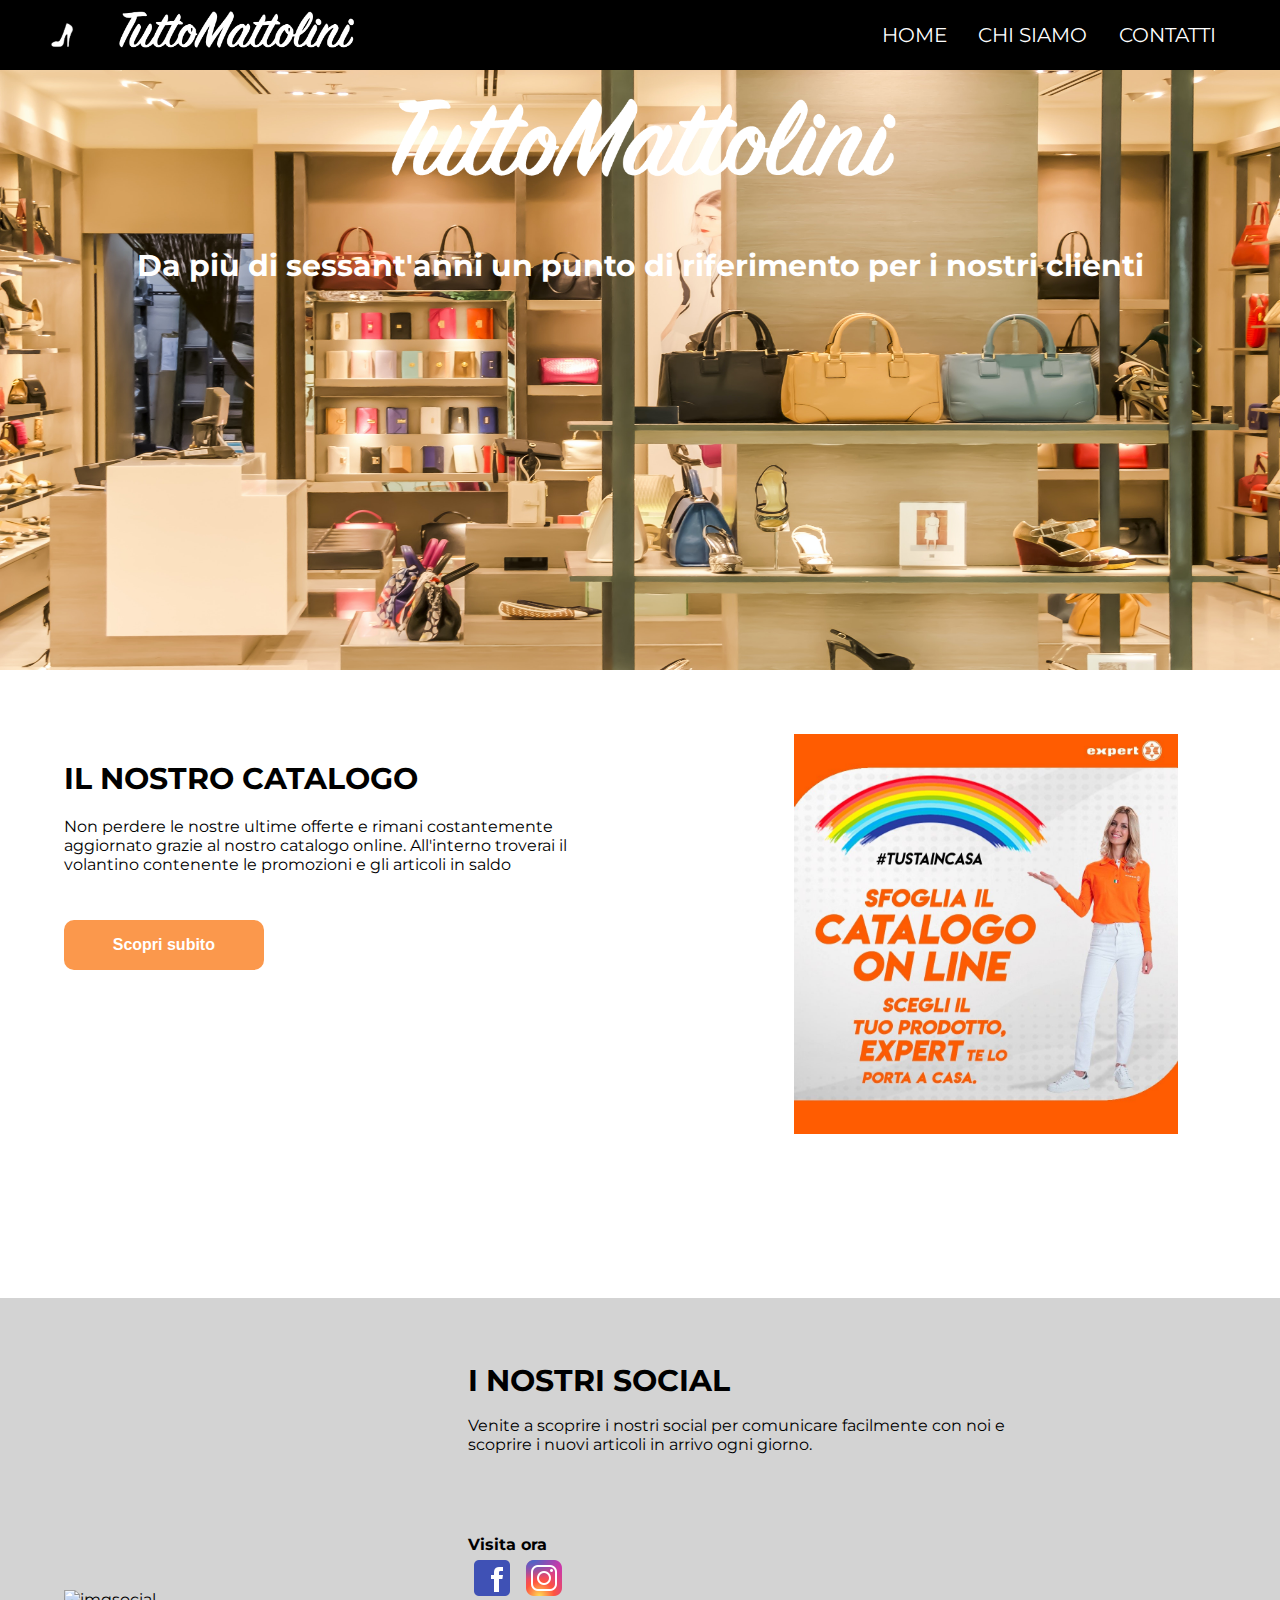
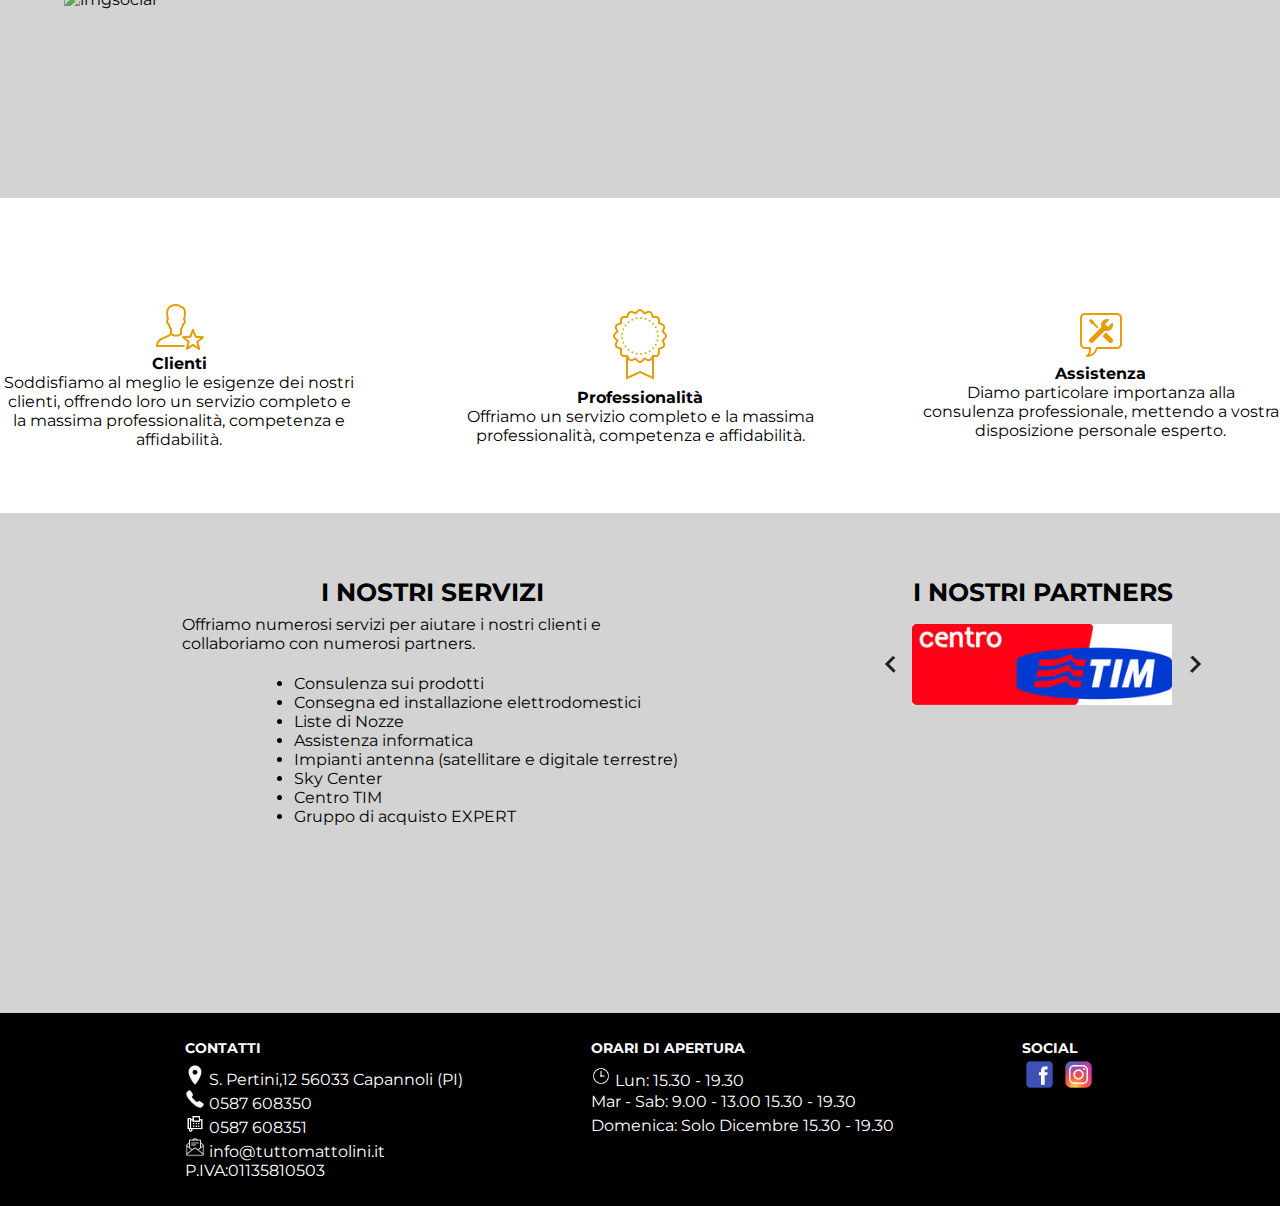
==== index.html @ 7c480177 "wip" ====
<!DOCTYPE HTML>
<html lang="it">

<head>
    <meta charset="utf-8">
    <meta name="author" content="">
    <link rel="icon" type="image/png" sizes="32x32" href="./images/logo.png">
    <title>Extra Fit Dress</title>
    <!-- CSS -->
    <link rel="stylesheet" type="text/css" href="./css/base.css">
    <link rel="stylesheet" type="text/css" href="./css/index.css">
    <link rel="stylesheet" href="https://cdnjs.cloudflare.com/ajax/libs/animate.css/4.1.1/animate.min.css" />
    <!-- Javascript -->
    <script src="./js/index.js"></script>


</head>

<body onLoad="start()" id="bdy">
    <div id="menuhamb" class="animate__animated animate__fadeInLeft menuhamb">
        <img src="./images/icon-close.svg" alt="close" id="menuclose" class="menuclose" onclick="closemenu()">
        <nav id="navbarmin" class="navbarmin">
            <ul>
                <li><a href="./index.html">Home</a></li>
                <li><a href="./pages/chisiamo.html">Chi siamo</a></li>
                <li><a href="./pages/contacts.html">Contatti</a></li>
            </ul>
        </nav>
    </div>
    <nav id="navbar" class="navbar">
        <img src="./images/prova.png" alt="logo" id="logo" class="logo">
        <a href="./index.html"><img src="./images/title1.png" alt="title" id="title" class="title"></a>
        <ul>
            <li><a href="./index.html">Home</a></li>
            <li><a href="./pages/chisiamo.html">Chi siamo</a></li>
            <li><a href="./pages/contacts.html">Contatti</a></li>
        </ul>
        <img src="./images/icon-menu1.svg" alt="menu" id="hamb" class="hamb" onclick="openmenu()">
    </nav>
    <div id="back" class="back">
        <img src="./images/title1.png" alt="titlehome" id="titlehome" class="titlehome">
        <h2>Da più di sessant'anni un punto di riferimento per i nostri clienti</h2>
    </div>

    <div id="first" class="first">
        <div id="cat" class="cat">
            <h2>Il nostro catalogo</h2>
            <p id="cattext" class="cattext">Non perdere le nostre ultime offerte e rimani costantemente aggiornato
                grazie al nostro
                catalogo online. All'interno troverai il volantino contenente le promozioni e gli articoli in saldo</p>
            <form action="https://tuttomattolini.domex.it/homepage/" target="_blank" id="formbtn" class="formbtn">
                <button type="submit" id="btncat" class="btncat">Scopri subito</button>
            </form>

        </div>
        <img src="./images/catalogoonline.jpg" alt="catalogo" id="imgcatalogoonline" class="imgcatalogoonline">
    </div>

    <div id="second" class="second">
        <img src="./images/Mockup.png" alt="imgsocial" id="imgsocial" class="imgsocial">
        <div id="seconddiv" class="seconddiv">
            <h2>I nostri social</h2>
            <p id="secondtext" class="secondtext">Venite a scoprire i nostri social per comunicare facilmente con noi e
                scoprire i nuovi
                articoli in arrivo ogni giorno.</p>
            <div class="social-container">
                <p id="scoprisocial" class="scoprisocial">Visita ora</p>
                <a href="https://www.facebook.com/TuttoMattolini" target="_blank"><img src="./images/fb.png"
                        alt="facebook" class="socialdiv"></a>
                <a href="https://www.instagram.com/tuttomattolini/" target="_blank"><img src="./images/inst.png"
                        alt="instagram" class="socialdiv"></a>
            </div>


        </div>

    </div>



    <div id="third" class="third">
        <div id="costumers" class="costumers">
            <img src="./images/costumers1.png" alt="costumers" class="imgicon">
            <h4>Clienti</h4>
            <p id="textcostumers">Soddisfiamo al meglio le esigenze dei nostri clienti, offrendo loro un servizio
                completo e la massima professionalità, competenza e affidabilità.</p>
        </div>
        <div id="prof" class="prof">
            <img src="./images/prof1.png" alt="professionalism" class="imgicon">
            <h4>Professionalità</h4>
            <p id="textprof">Offriamo un servizio completo e la massima professionalità, competenza e affidabilità.</p>
        </div>
        <div id="assistence" class="assistence">
            <img src="./images/assistence1.png" alt="assistence" class="imgicon">
            <h4>Assistenza</h4>
            <p id="textassistence">Diamo particolare importanza alla consulenza professionale, mettendo a vostra
                disposizione personale esperto.</p>
        </div>
    </div>

    <div id="fourth" class="fourth">
        <div id="fourthtext" class="fourthtext">
            <h4>I NOSTRI SERVIZI</h4>
            <P>Offriamo numerosi servizi per aiutare i nostri clienti e collaboriamo con numerosi partners.</P>
            <ul>
                <li>Consulenza sui prodotti</li>
                <li>Consegna ed installazione elettrodomestici</li>
                <li>Liste di Nozze</li>
                <li>Assistenza informatica</li>
                <li>Impianti antenna (satellitare e digitale terrestre)</li>
                <li>Sky Center</li>
                <li>Centro TIM</li>
                <li>Gruppo di acquisto EXPERT</li>
            </ul>
        </div>

        <div id="partners" class="partners">
            <h4>I NOSTRI PARTNERS</h4>
            <div id="part" class="part">
                <img src="./images/icon-previous.svg" alt="prev" class="iconpart" onclick="prev();">
                <img src="./images/tim.jpg" alt="tim" id="imgpart" class="imgpart">
                <img src="./images/icon-next.svg" alt="next" class="iconpart" onclick="next();">
            </div>

        </div>

    </div>

    <!--Footer-->
    <div id="footer" class="footer">
        <div id="contatti" class="contatti">
            <h4>CONTATTI</h4>
            <p><img src="./images/posizione.png" alt="posizione" class="iconcontact"> S. Pertini,12 56033 Capannoli (PI)
            </p>
            <p><img src="./images/telefono.png" alt="telefono" class="iconcontact"> 0587 608350</p>
            <p><img src="./images/fax.png" alt="fax" class="iconcontact"> 0587 608351</p>
            <p><img src="./images/email.png" alt="email" class="iconcontact"> info@tuttomattolini.it</p>
            <p id="piva" class="piva">P.IVA:01135810503</p>

        </div>

        <div id="orari" class="orari">
            <h4>ORARI DI APERTURA</h4>
            <p><img src="./images/orari.png" alt="orologio" class="iconcontact"> Lun: 15.30 - 19.30 <br>
            <p id="textorari" class="textorari">Mar - Sab: 9.00 - 13.00 15.30 - 19.30 <br> Domenica: Solo Dicembre 15.30
                - 19.30 </p>
            </p>
        </div>

        <div id="social" class="social">
            <h4>SOCIAL</h4>
            <a href="https://www.facebook.com/TuttoMattolini" target="_blank"><img src="./images/fb.png" alt="facebook"
                    class="socialicon"></a>
            <a href="https://www.instagram.com/tuttomattolini/" target="_blank"><img src="./images/inst.png"
                    alt="instagram" class="socialicon"></a>
        </div>
    </div>
</body>

</html>
---- css/base.css ----
.navbar {
  width: 100%;
  height: 70px;
  background-color: black;
  display: flex;
  align-items: center;
}

.menuhamb {
  display: none;
}
.navbar li {
  list-style: none;
}

.navbar ul {
  display: flex;
  width: 100%;
  height: 100%;
  margin-right: 5%;
  align-items: center;
  justify-content: flex-end;
  gap: 5%;
}

.hamb {
  display: none;
}

.navbar a {
  text-decoration: none;
  color: white;
  font-size: 20px;
  text-transform: uppercase;
}

.navbar a:hover {
  color: lightsalmon;
}

.logo {
  width: 50px;
  height: 50px;
  margin-left: 3%;
}

/* Footer*/
.footer {
  background-color: black;
  height: auto;
  color: white;
  display: flex;
  justify-content: center;
  gap: 10%;
}

.socialicon {
  width: 35px;
  height: 35px;
}

.social {
  margin-top: 2%;
}

.footer h4 {
  font-size: 14px;
  margin-bottom: 3%;
}

.iconcontact {
  width: 20px;
}

.textorari {
  line-height: 1.5;
}

.contatti {
  margin-top: 2%;
  margin-bottom: 2%;
  display: flex;
  align-items: flex-start;
  flex-direction: column;
}

.social h4 {
  font-size: 14px;
  margin-bottom: 0;
}

.orari {
  margin-top: 2%;
}

@media all and (max-width: 1100px) {
  .navbar a {
    text-decoration: none;
    color: white;
    font-size: 17px;
    text-transform: uppercase;
  }

  .logo {
    width: 40px;
    height: 40px;
    margin-left: 3%;
  }

  .footer h4 {
    font-size: 12px;
  }

  .imgpart {
    width: 35%;
  }

  .footer p {
    font-size: 12px;
  }
}

@media (max-width: 769px) {
  .op {
    overflow-y: hidden;
  }
  .menuhamb {
    background-color: black;
    position: absolute;
    width: 100%;
    height: 100%;
    display: none;
    transition: 0.5s all;
  }
  .navbarmin {
    display: flex;
    align-items: center;
    justify-content: center;
    text-align: center;
    height: 50%;
    margin-top: 25%;
  }
  .menuclose {
    margin-top: 2%;
    margin-left: 2%;
    width: 7%;
    cursor: pointer;
  }
  .navbarmin li {
    list-style: none;
    margin-bottom: 15%;
  }
  .navbarmin a {
    text-decoration: none;
    color: white;
    text-transform: uppercase;
    font-size: 20px;
  }

  .navbar ul {
    display: flex;
    width: 100%;
    height: 100%;
    margin-right: 5%;
    align-items: center;
    justify-content: flex-end;
    gap: 3%;
    display: none;
  }
  .hamb {
    width: 4%;
    margin-right: 3%;
    cursor: pointer;
    display: block;
  }
}
---- css/index.css ----
@import url("https://fonts.googleapis.com/css2?family=Kumbh+Sans:wght@200;700;900&family=Montserrat&family=Red+Hat+Display:wght@400;500&family=Rubik:wght@300&display=swap");
* {
  margin: 0;
  padding: 0;
}
body {
  font-family: "Montserrat", sans-serif;
  overflow-x: hidden;
}

/* .navbar {
  width: 100%;
  height: 70px;
  background-color: black;
  display: flex;
  align-items: center;
}

.menuhamb {
  display: none;
}
.navbar li {
  list-style: none;
}

.navbar ul {
  display: flex;
  width: 100%;
  height: 100%;
  margin-right: 5%;
  align-items: center;
  justify-content: flex-end;
  gap: 5%;
}

.hamb {
  display: none;
}

.navbar a {
  text-decoration: none;
  color: white;
  font-size: 20px;
  text-transform: uppercase;
}

.navbar a:hover {
  color: lightsalmon;
}

.logo {
  width: 50px;
  height: 50px;
  margin-left: 3%;
} */

.title {
  width: 60%;
}

.back {
  width: 100%;
  height: 600px;
  background-image: url("../images/sfondo1.jpg");
  background-repeat: round;
  background-size: cover;
  transition: all 0.8s;
}

.back h2 {
  font-size: 30px;
  color: white;
  text-align: center;
  margin-top: 2%;
}

.titlehome {
  width: 50%;
  margin-left: 25%;
}

.first {
  width: 100%;
  height: 500px;
  display: flex;
  justify-content: center;
  margin-bottom: 5%;
  margin-top: 5%;
}

.imgcatalogoonline {
  width: 30%;
  margin-right: 8%;
}

.cat {
  margin-right: 5%;
  margin-top: 2%;
  margin-left: 5%;
}

.cattext {
  width: 80%;
}

.cat h2 {
  margin-bottom: 3%;
  font-size: 30px;
  text-transform: uppercase;
}

.btncat {
  width: 30%;
  height: 50px;
  border-radius: 10px;
  background-color: #fb984c;
  border: none;
  color: white;
  font-size: 16px;
  font-weight: 800;
  cursor: pointer;
  margin-top: 7%;
}

.second {
  display: flex;
  width: 100%;
  height: 500px;
  align-items: center;
  margin-top: 3%;
  gap: 4%;
  justify-content: center;
  background-color: lightgray;
}

.secondtext {
  width: 70%;
  margin-top: 2%;
  margin-bottom: 10%;
}

.scoprisocial {
  font-weight: bolder;
}

.imgsocial {
  width: 30%;
  margin-top: 8%;
  margin-left: 5%;
  transition: all 0.2s;
}

.imgsocial:hover {
  transform: scale(1.5);
  transition: all 0.2s;
}

.second h2 {
  text-transform: uppercase;
  font-size: 30px;
}

.seconddiv {
  margin-top: -10%;
}

.third {
  margin-top: 8%;
  display: flex;
  align-items: center;
  margin-bottom: 5%;
  gap: 8%;
}

.costumers,
.prof,
.assistence {
  text-align: center;
  width: 33%;
}

.textcostumers,
.textprof,
.textassistence {
  width: 50%;
  text-align: center;
  margin-left: 25%;
  margin-top: 1%;
  font-size: 13px;
}

.fourth h4 {
  font-size: 25px;
  font-weight: bolder;
}

/* .footer {
  background-color: black;
  height: auto;
  color: white;
  display: flex;
  justify-content: center;
  gap: 10%;
}

.socialicon {
  width: 35px;
  height: 35px;
}

.social {
  margin-top: 2%;
}

.footer h4 {
  font-size: 14px;
  margin-bottom: 3%;
}

.iconcontact {
  width: 20px;
}

.textorari {
  line-height: 1.5;
}

.contatti {
  margin-top: 2%;
  margin-bottom: 2%;
  display: flex;
  align-items: flex-start;
  flex-direction: column;
}

.social h4 {
  font-size: 14px;
  margin-bottom: 0;
}

.orari {
  margin-top: 2%;
} */

.fourth {
  width: 100%;
  height: 500px;
  background-color: lightgray;
  display: flex;
  gap: 7%;
  justify-content: center;
}

.fourthtext {
  margin-top: 5%;
}

.fourth p {
  width: 70%;
  margin-top: 1%;
}

.fourthtext {
  display: flex;
  align-items: center;
  flex-direction: column;
}

.partners {
  margin-top: 5%;
  display: flex;
  align-items: center;
  flex-direction: column;
}

.iconpart {
  padding: 2%;
  border-radius: 18px;
  cursor: pointer;
}

.imgpart {
  width: 80%;
}

.fourth ul {
  margin-top: 3%;
  margin-left: 15%;
}

.part {
  display: flex;
  align-items: center;
  gap: 3%;
  transition: all 0.5s;
  margin-top: 5%;
  justify-content: center;
}

@media all and (max-width: 1300px) {
  .imgcatalogoonline {
    height: 400px;
  }
}

@media all and (max-width: 1100px) {
  .navbar a {
    text-decoration: none;
    color: white;
    font-size: 17px;
    text-transform: uppercase;
  }

  .logo {
    width: 40px;
    height: 40px;
    margin-left: 3%;
  }
  .title {
    width: 50%;
  }

  .back h2 {
    font-size: 20px;
    margin-top: 4%;
  }
  .titlehome {
    width: 40%;
    margin-left: 30%;
  }
  .first {
    height: 450px;
  }
  .imgcatalogoonline {
    height: 300px;
  }

  .cattext {
    font-size: 15px;
  }

  .btncat {
    font-weight: 700;
  }
  .second {
    height: 450px;
  }
  .secondtext {
    font-size: 15px;
  }
  .scoprisocial {
    font-size: 15px;
  }

  #second h2 {
    font-size: 25px;
  }

  .fourth h4 {
    text-align: center;
  }

  .socialicon {
    width: 30px;
    height: 30px;
  }

  .footer h4 {
    font-size: 12px;
  }

  .imgpart {
    width: 35%;
  }

  .footer p {
    font-size: 12px;
  }
}

@media (max-width: 769px) {
  .op {
    overflow-y: hidden;
  }
  .menuhamb {
    background-color: black;
    position: absolute;
    width: 100%;
    height: 100%;
    display: none;
    transition: 0.5s all;
  }
  .navbarmin {
    display: flex;
    align-items: center;
    justify-content: center;
    text-align: center;
    height: 50%;
    margin-top: 25%;
  }
  .menuclose {
    margin-top: 2%;
    margin-left: 2%;
    width: 7%;
    cursor: pointer;
  }
  .navbarmin li {
    list-style: none;
    margin-bottom: 15%;
  }
  .navbarmin a {
    text-decoration: none;
    color: white;
    text-transform: uppercase;
    font-size: 20px;
  }

  .navbar ul {
    display: flex;
    width: 100%;
    height: 100%;
    margin-right: 5%;
    align-items: center;
    justify-content: flex-end;
    gap: 3%;
    display: none;
  }
  .hamb {
    width: 4%;
    margin-right: 3%;
    cursor: pointer;
    display: block;
  }

  .first {
    width: 100%;
    height: 450px;
    flex-direction: column;
    align-items: center;
    margin-bottom: 5%;
    margin-top: 5%;
  }
  .imgcatalogoonline {
    height: 150px;
    margin: 0;
  }

  .cattext {
    margin-left: 10%;
  }
  .cat h2 {
    text-align: center;
  }
  .formbtn {
    text-align: center;
  }
  .btncat {
    font-weight: 700;
    margin-bottom: 3%;
  }
  .second {
    display: flex;
    align-items: center;
    justify-content: center;
    flex-direction: column;
    height: 450px;
    gap: 10%;
  }
  .secondtext {
    width: 80%;
    margin: 0;
  }
  .scoprisocial {
    margin-top: 10%;
  }
  .socialdiv {
    top: 176px;
  }
  #imgsocial {
    order: 2;
    margin: 0;
  }
  .second h2 {
    margin-top: 2%;
  }
  .seconddiv {
    margin-top: 0;
    display: flex;
    align-items: center;
    justify-content: center;
    flex-direction: column;
    text-align: center;
    order: 1;
  }
  .third {
    align-items: center;
    justify-content: center;
    flex-direction: column;
    gap: 5%;
    margin-top: 8%;
    margin-bottom: 10%;
  }
  .costumers,
  .assistence,
  .prof {
    margin-bottom: 5%;
  }

  .footer {
    padding: 4% 0 4% 0;
    display: flex;
    flex-direction: column;
  }
  .socialicon {
    width: 30px;
    height: 30px;
  }
  .social {
    margin-top: 4%;
    margin-left: 3%;
  }

  /* .iconcontact {
    width: 20px;
  } */

  .contatti {
    margin-left: 3%;
    display: flex;
    align-items: flex-start;
    flex-direction: column;
  }

  .orari {
    display: flex;
    align-items: flex-start;
    justify-content: center;
    flex-direction: column;
    margin-left: 3%;
  }

  .fourth ul {
    margin-left: 15%;
  }
}
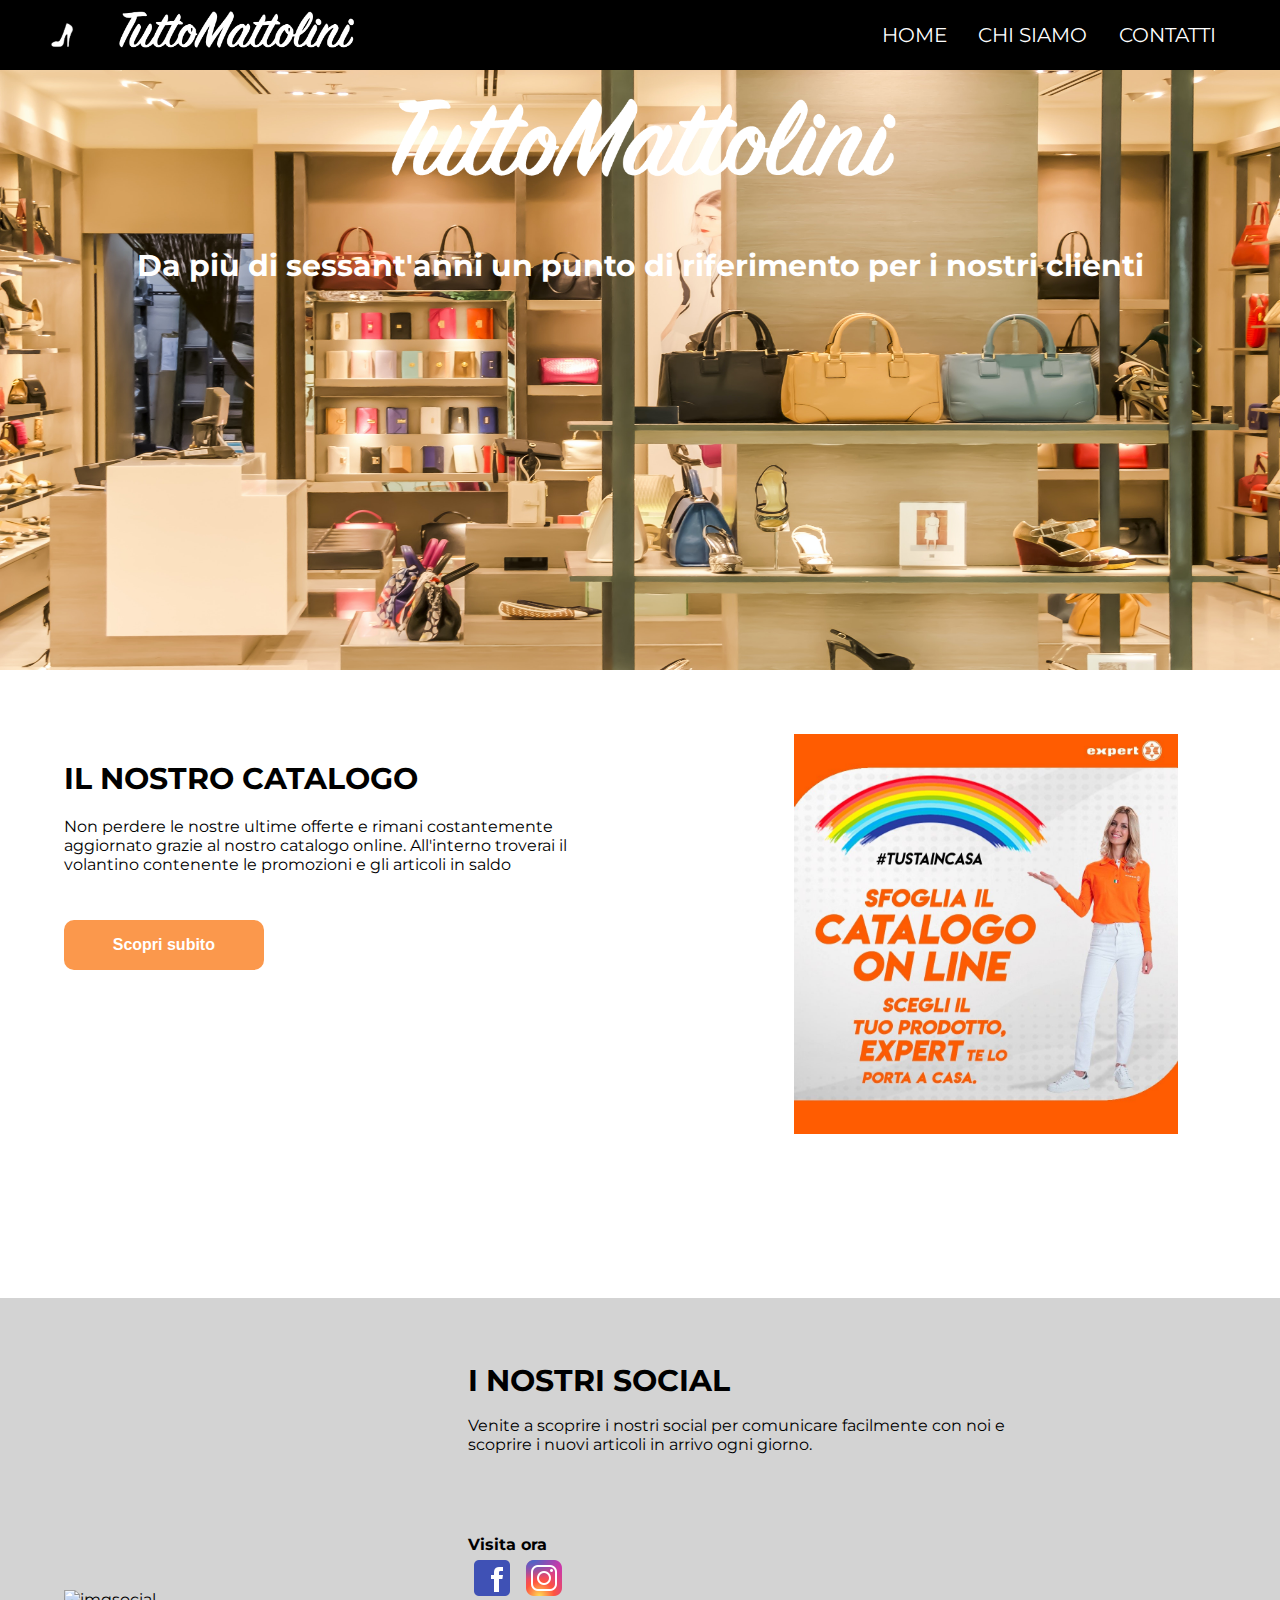
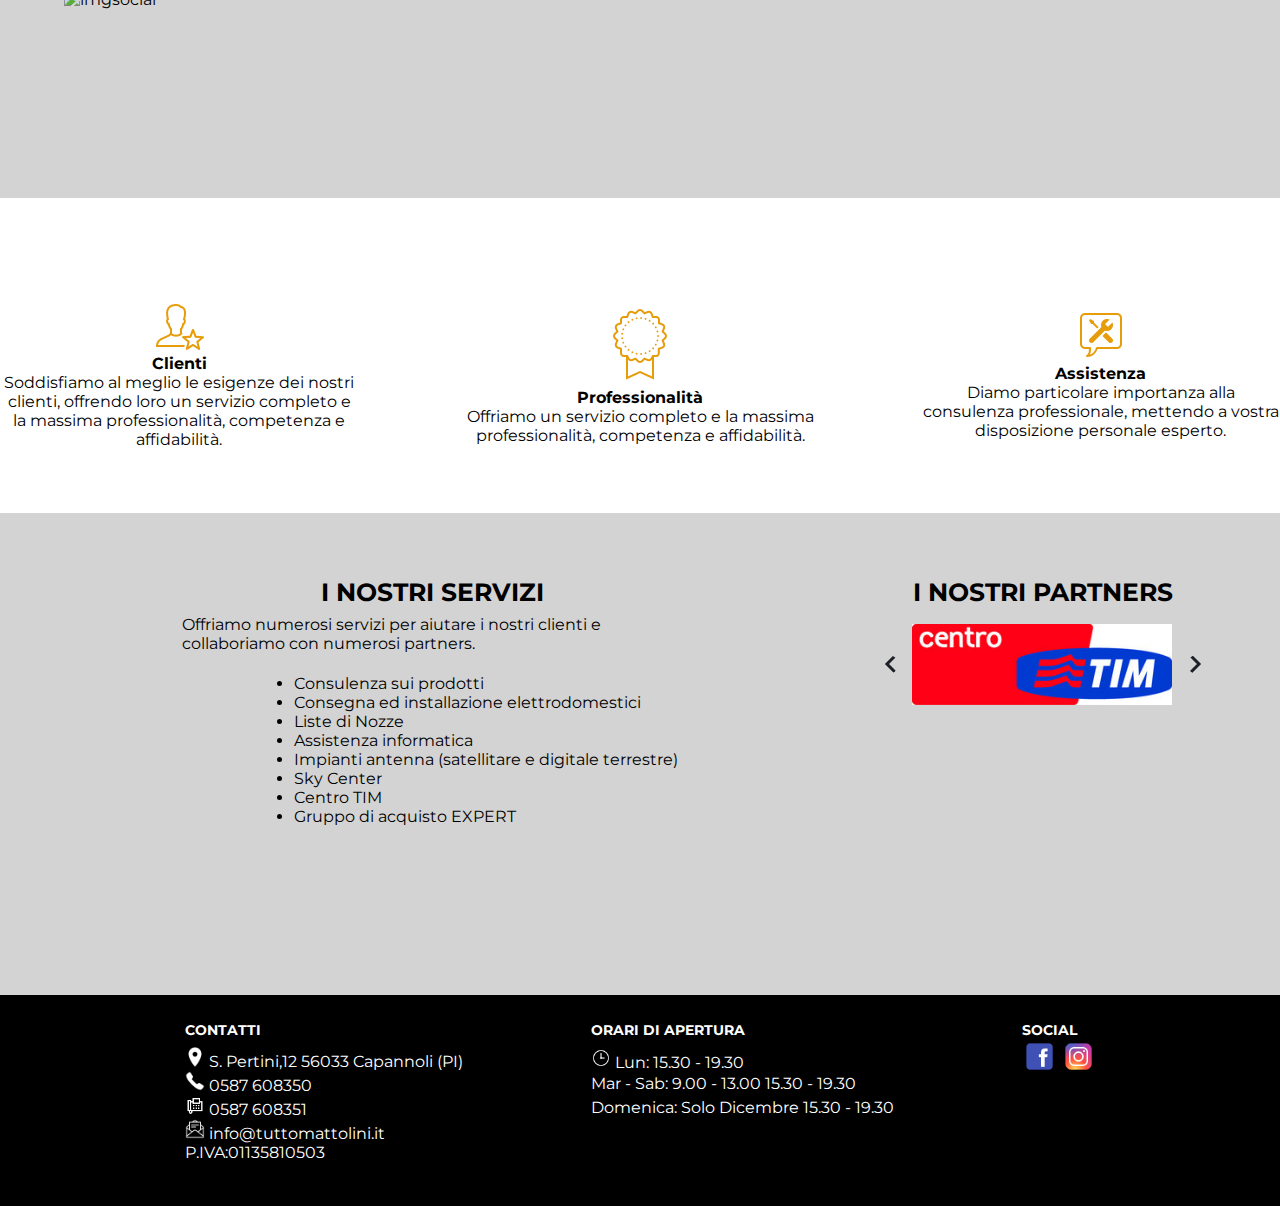
==== commit de4a1f95: "fix contacts and history" ====
--- a/index.html
+++ b/index.html
@@ -9,6 +9,7 @@
     <!-- CSS -->
     <link rel="stylesheet" type="text/css" href="./css/base.css">
     <link rel="stylesheet" type="text/css" href="./css/index.css">
+
     <link rel="stylesheet" href="https://cdnjs.cloudflare.com/ajax/libs/animate.css/4.1.1/animate.min.css" />
     <!-- Javascript -->
     <script src="./js/index.js"></script>
@@ -37,94 +38,100 @@
         </ul>
         <img src="./images/icon-menu1.svg" alt="menu" id="hamb" class="hamb" onclick="openmenu()">
     </nav>
-    <div id="back" class="back">
-        <img src="./images/title1.png" alt="titlehome" id="titlehome" class="titlehome">
-        <h2>Da più di sessant'anni un punto di riferimento per i nostri clienti</h2>
-    </div>
+    <div class="container">
+        <div id="back" class="back">
+            <img src="./images/title1.png" alt="titlehome" id="titlehome" class="titlehome">
+            <h2>Da più di sessant'anni un punto di riferimento per i nostri clienti</h2>
+        </div>
 
-    <div id="first" class="first">
-        <div id="cat" class="cat">
-            <h2>Il nostro catalogo</h2>
-            <p id="cattext" class="cattext">Non perdere le nostre ultime offerte e rimani costantemente aggiornato
-                grazie al nostro
-                catalogo online. All'interno troverai il volantino contenente le promozioni e gli articoli in saldo</p>
-            <form action="https://tuttomattolini.domex.it/homepage/" target="_blank" id="formbtn" class="formbtn">
-                <button type="submit" id="btncat" class="btncat">Scopri subito</button>
-            </form>
+        <div id="first" class="first">
+            <div id="cat" class="cat">
+                <h2>Il nostro catalogo</h2>
+                <p id="cattext" class="cattext">Non perdere le nostre ultime offerte e rimani costantemente aggiornato
+                    grazie al nostro
+                    catalogo online. All'interno troverai il volantino contenente le promozioni e gli articoli in saldo
+                </p>
+                <form action="https://tuttomattolini.domex.it/homepage/" target="_blank" id="formbtn" class="formbtn">
+                    <button type="submit" id="btncat" class="btncat">Scopri subito</button>
+                </form>
 
+            </div>
+            <img src="./images/catalogoonline.jpg" alt="catalogo" id="imgcatalogoonline" class="imgcatalogoonline">
         </div>
-        <img src="./images/catalogoonline.jpg" alt="catalogo" id="imgcatalogoonline" class="imgcatalogoonline">
-    </div>
 
-    <div id="second" class="second">
-        <img src="./images/Mockup.png" alt="imgsocial" id="imgsocial" class="imgsocial">
-        <div id="seconddiv" class="seconddiv">
-            <h2>I nostri social</h2>
-            <p id="secondtext" class="secondtext">Venite a scoprire i nostri social per comunicare facilmente con noi e
-                scoprire i nuovi
-                articoli in arrivo ogni giorno.</p>
-            <div class="social-container">
-                <p id="scoprisocial" class="scoprisocial">Visita ora</p>
-                <a href="https://www.facebook.com/TuttoMattolini" target="_blank"><img src="./images/fb.png"
-                        alt="facebook" class="socialdiv"></a>
-                <a href="https://www.instagram.com/tuttomattolini/" target="_blank"><img src="./images/inst.png"
-                        alt="instagram" class="socialdiv"></a>
-            </div>
+        <div id="second" class="second">
+            <img src="./images/Mockup.png" alt="imgsocial" id="imgsocial" class="imgsocial">
+            <div id="seconddiv" class="seconddiv">
+                <h2>I nostri social</h2>
+                <p id="secondtext" class="secondtext">Venite a scoprire i nostri social per comunicare facilmente con
+                    noi e
+                    scoprire i nuovi
+                    articoli in arrivo ogni giorno.</p>
+                <div class="social-container">
+                    <p id="scoprisocial" class="scoprisocial">Visita ora</p>
+                    <a href="https://www.facebook.com/TuttoMattolini" target="_blank"><img src="./images/fb.png"
+                            alt="facebook" class="socialdiv"></a>
+                    <a href="https://www.instagram.com/tuttomattolini/" target="_blank"><img src="./images/inst.png"
+                            alt="instagram" class="socialdiv"></a>
+                </div>
 
 
-        </div>
-
-    </div>
-
-
-
-    <div id="third" class="third">
-        <div id="costumers" class="costumers">
-            <img src="./images/costumers1.png" alt="costumers" class="imgicon">
-            <h4>Clienti</h4>
-            <p id="textcostumers">Soddisfiamo al meglio le esigenze dei nostri clienti, offrendo loro un servizio
-                completo e la massima professionalità, competenza e affidabilità.</p>
-        </div>
-        <div id="prof" class="prof">
-            <img src="./images/prof1.png" alt="professionalism" class="imgicon">
-            <h4>Professionalità</h4>
-            <p id="textprof">Offriamo un servizio completo e la massima professionalità, competenza e affidabilità.</p>
-        </div>
-        <div id="assistence" class="assistence">
-            <img src="./images/assistence1.png" alt="assistence" class="imgicon">
-            <h4>Assistenza</h4>
-            <p id="textassistence">Diamo particolare importanza alla consulenza professionale, mettendo a vostra
-                disposizione personale esperto.</p>
-        </div>
-    </div>
-
-    <div id="fourth" class="fourth">
-        <div id="fourthtext" class="fourthtext">
-            <h4>I NOSTRI SERVIZI</h4>
-            <P>Offriamo numerosi servizi per aiutare i nostri clienti e collaboriamo con numerosi partners.</P>
-            <ul>
-                <li>Consulenza sui prodotti</li>
-                <li>Consegna ed installazione elettrodomestici</li>
-                <li>Liste di Nozze</li>
-                <li>Assistenza informatica</li>
-                <li>Impianti antenna (satellitare e digitale terrestre)</li>
-                <li>Sky Center</li>
-                <li>Centro TIM</li>
-                <li>Gruppo di acquisto EXPERT</li>
-            </ul>
-        </div>
-
-        <div id="partners" class="partners">
-            <h4>I NOSTRI PARTNERS</h4>
-            <div id="part" class="part">
-                <img src="./images/icon-previous.svg" alt="prev" class="iconpart" onclick="prev();">
-                <img src="./images/tim.jpg" alt="tim" id="imgpart" class="imgpart">
-                <img src="./images/icon-next.svg" alt="next" class="iconpart" onclick="next();">
             </div>
 
         </div>
 
+
+
+        <div id="third" class="third">
+            <div id="costumers" class="costumers">
+                <img src="./images/costumers1.png" alt="costumers" class="imgicon">
+                <h4>Clienti</h4>
+                <p id="textcostumers">Soddisfiamo al meglio le esigenze dei nostri clienti, offrendo loro un servizio
+                    completo e la massima professionalità, competenza e affidabilità.</p>
+            </div>
+            <div id="prof" class="prof">
+                <img src="./images/prof1.png" alt="professionalism" class="imgicon">
+                <h4>Professionalità</h4>
+                <p id="textprof">Offriamo un servizio completo e la massima professionalità, competenza e affidabilità.
+                </p>
+            </div>
+            <div id="assistence" class="assistence">
+                <img src="./images/assistence1.png" alt="assistence" class="imgicon">
+                <h4>Assistenza</h4>
+                <p id="textassistence">Diamo particolare importanza alla consulenza professionale, mettendo a vostra
+                    disposizione personale esperto.</p>
+            </div>
+        </div>
+
+        <div id="fourth" class="fourth">
+            <div id="fourthtext" class="fourthtext">
+                <h4>I NOSTRI SERVIZI</h4>
+                <P>Offriamo numerosi servizi per aiutare i nostri clienti e collaboriamo con numerosi partners.</P>
+                <ul>
+                    <li>Consulenza sui prodotti</li>
+                    <li>Consegna ed installazione elettrodomestici</li>
+                    <li>Liste di Nozze</li>
+                    <li>Assistenza informatica</li>
+                    <li>Impianti antenna (satellitare e digitale terrestre)</li>
+                    <li>Sky Center</li>
+                    <li>Centro TIM</li>
+                    <li>Gruppo di acquisto EXPERT</li>
+                </ul>
+            </div>
+
+            <div id="partners" class="partners">
+                <h4>I NOSTRI PARTNERS</h4>
+                <div id="part" class="part">
+                    <img src="./images/icon-previous.svg" alt="prev" class="iconpart" onclick="prev();">
+                    <img src="./images/tim.jpg" alt="tim" id="imgpart" class="imgpart">
+                    <img src="./images/icon-next.svg" alt="next" class="iconpart" onclick="next();">
+                </div>
+
+            </div>
+
+        </div>
     </div>
+
 
     <!--Footer-->
     <div id="footer" class="footer">
--- a/css/base.css
+++ b/css/base.css
@@ -1,9 +1,20 @@
+@import url("https://fonts.googleapis.com/css2?family=Kumbh+Sans:wght@200;700;900&family=Montserrat&family=Red+Hat+Display:wght@400;500&family=Rubik:wght@300&display=swap");
+* {
+  margin: 0;
+  padding: 0;
+}
+body {
+  font-family: "Montserrat", sans-serif;
+  display: grid;
+  grid-template-rows: 70px 80% 10%;
+}
 .navbar {
   width: 100%;
   height: 70px;
   background-color: black;
   display: flex;
   align-items: center;
+  height: 100%;
 }
 
 .menuhamb {
@@ -52,6 +63,8 @@
   display: flex;
   justify-content: center;
   gap: 10%;
+  width: 100%;
+  grid-row: 4/6;
 }
 
 .socialicon {
@@ -173,4 +186,32 @@
     cursor: pointer;
     display: block;
   }
-}
+
+  .footer {
+    display: flex;
+    flex-direction: column;
+  }
+  .socialicon {
+    width: 30px;
+    height: 30px;
+  }
+  .social {
+    margin-top: 4%;
+    margin-left: 3%;
+  }
+
+  .contatti {
+    margin-left: 3%;
+    display: flex;
+    align-items: flex-start;
+    flex-direction: column;
+  }
+
+  .orari {
+    display: flex;
+    align-items: flex-start;
+    justify-content: center;
+    flex-direction: column;
+    margin-left: 3%;
+  }
+}
--- a/css/index.css
+++ b/css/index.css
@@ -1,59 +1,3 @@
-@import url("https://fonts.googleapis.com/css2?family=Kumbh+Sans:wght@200;700;900&family=Montserrat&family=Red+Hat+Display:wght@400;500&family=Rubik:wght@300&display=swap");
-* {
-  margin: 0;
-  padding: 0;
-}
-body {
-  font-family: "Montserrat", sans-serif;
-  overflow-x: hidden;
-}
-
-/* .navbar {
-  width: 100%;
-  height: 70px;
-  background-color: black;
-  display: flex;
-  align-items: center;
-}
-
-.menuhamb {
-  display: none;
-}
-.navbar li {
-  list-style: none;
-}
-
-.navbar ul {
-  display: flex;
-  width: 100%;
-  height: 100%;
-  margin-right: 5%;
-  align-items: center;
-  justify-content: flex-end;
-  gap: 5%;
-}
-
-.hamb {
-  display: none;
-}
-
-.navbar a {
-  text-decoration: none;
-  color: white;
-  font-size: 20px;
-  text-transform: uppercase;
-}
-
-.navbar a:hover {
-  color: lightsalmon;
-}
-
-.logo {
-  width: 50px;
-  height: 50px;
-  margin-left: 3%;
-} */
-
 .title {
   width: 60%;
 }
@@ -194,54 +138,6 @@
   font-weight: bolder;
 }
 
-/* .footer {
-  background-color: black;
-  height: auto;
-  color: white;
-  display: flex;
-  justify-content: center;
-  gap: 10%;
-}
-
-.socialicon {
-  width: 35px;
-  height: 35px;
-}
-
-.social {
-  margin-top: 2%;
-}
-
-.footer h4 {
-  font-size: 14px;
-  margin-bottom: 3%;
-}
-
-.iconcontact {
-  width: 20px;
-}
-
-.textorari {
-  line-height: 1.5;
-}
-
-.contatti {
-  margin-top: 2%;
-  margin-bottom: 2%;
-  display: flex;
-  align-items: flex-start;
-  flex-direction: column;
-}
-
-.social h4 {
-  font-size: 14px;
-  margin-bottom: 0;
-}
-
-.orari {
-  margin-top: 2%;
-} */
-
 .fourth {
   width: 100%;
   height: 500px;
@@ -363,18 +259,6 @@
   .socialicon {
     width: 30px;
     height: 30px;
-  }
-
-  .footer h4 {
-    font-size: 12px;
-  }
-
-  .imgpart {
-    width: 35%;
-  }
-
-  .footer p {
-    font-size: 12px;
   }
 }
 
@@ -506,40 +390,10 @@
     margin-bottom: 5%;
   }
 
-  .footer {
-    padding: 4% 0 4% 0;
-    display: flex;
-    flex-direction: column;
-  }
-  .socialicon {
-    width: 30px;
-    height: 30px;
-  }
-  .social {
-    margin-top: 4%;
-    margin-left: 3%;
-  }
-
-  /* .iconcontact {
-    width: 20px;
-  } */
-
-  .contatti {
-    margin-left: 3%;
-    display: flex;
-    align-items: flex-start;
-    flex-direction: column;
-  }
-
-  .orari {
-    display: flex;
-    align-items: flex-start;
-    justify-content: center;
-    flex-direction: column;
-    margin-left: 3%;
-  }
-
   .fourth ul {
     margin-left: 15%;
   }
-}
+  .footer {
+    grid-row: 4/6;
+  }
+}
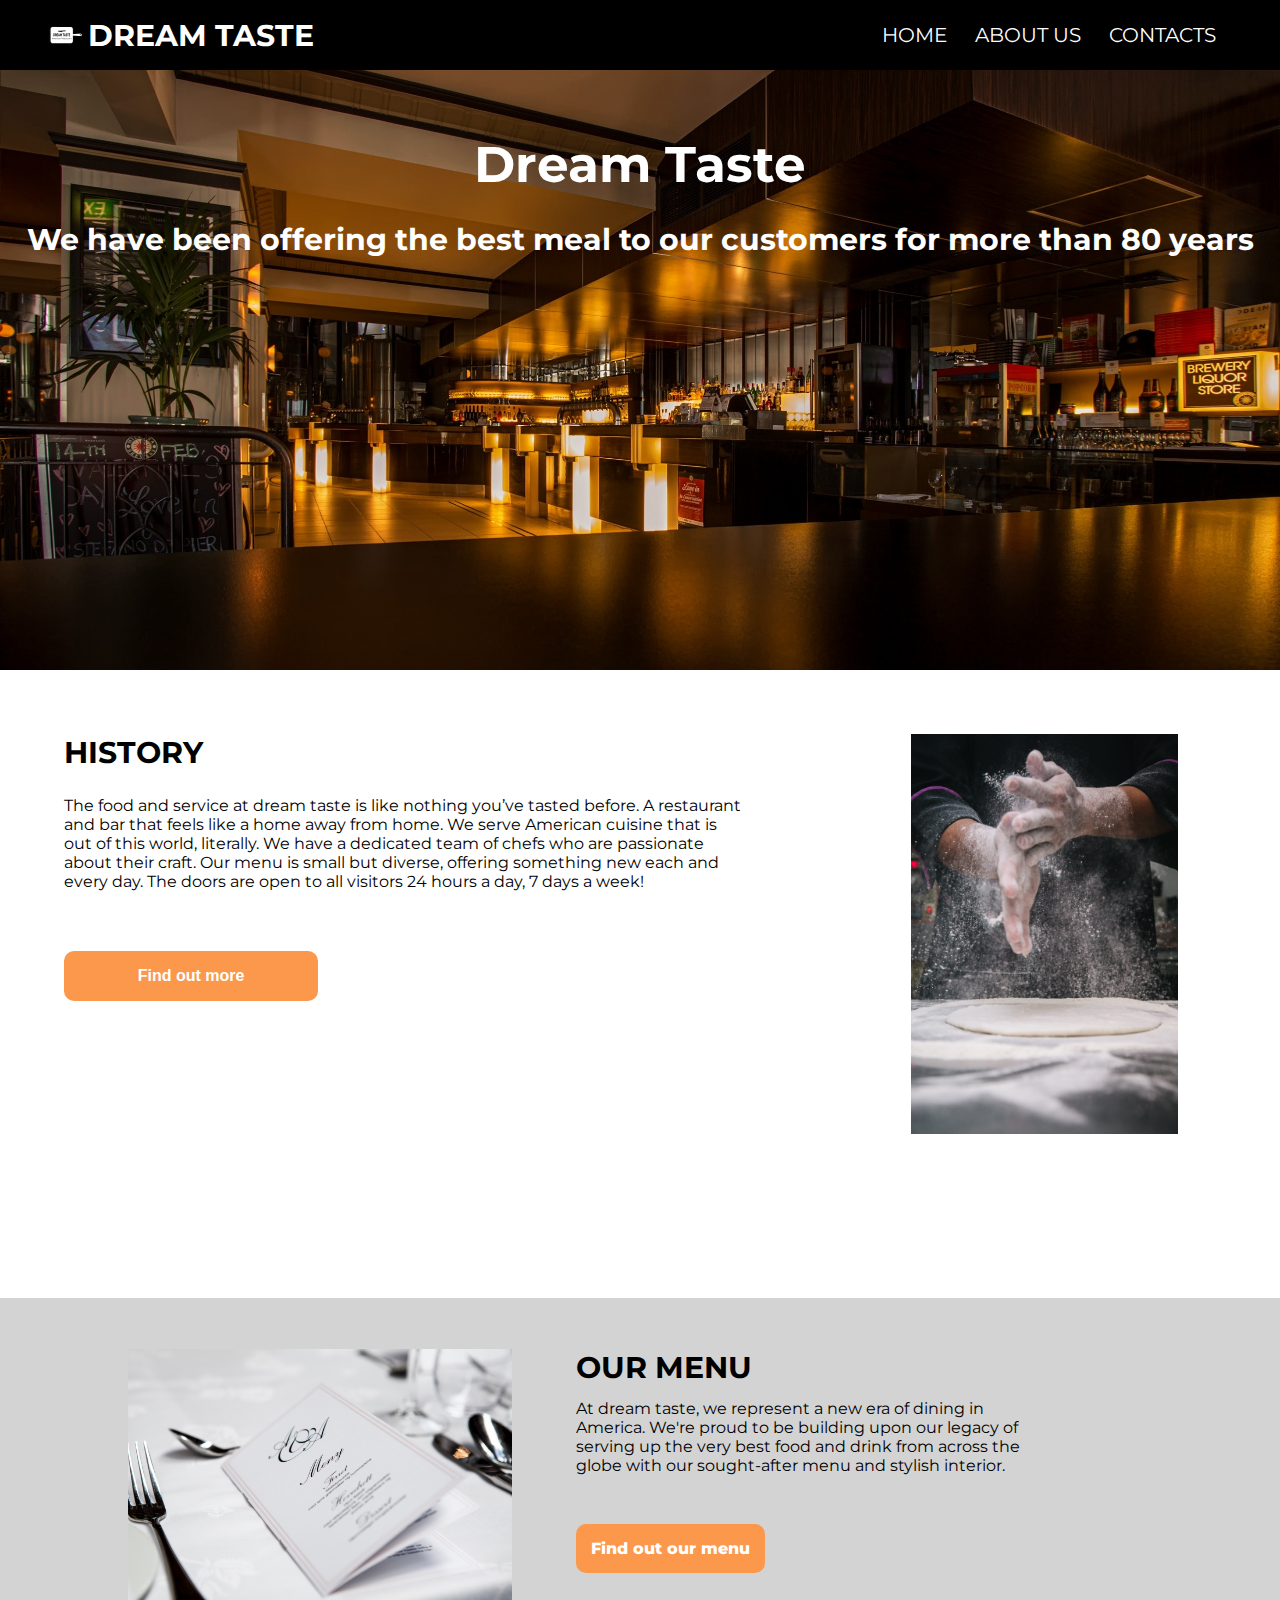
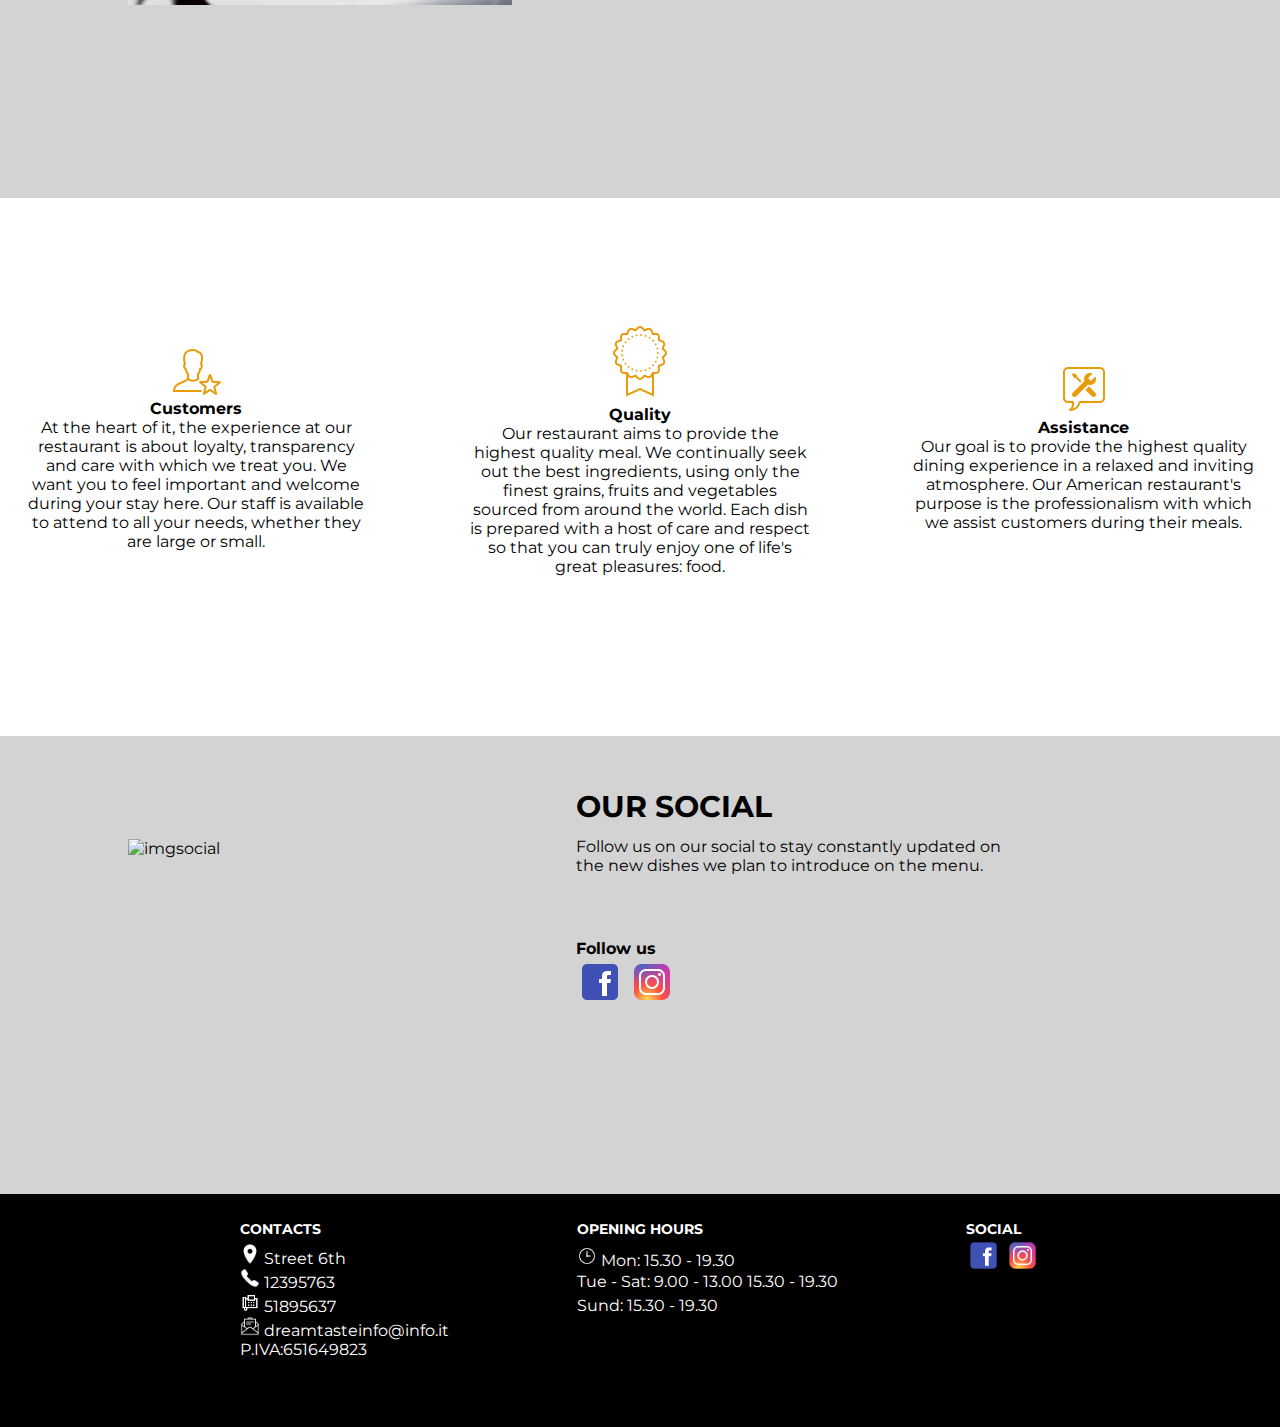
==== commit 28b1e842: "fix homepage" ====
--- a/index.html
+++ b/index.html
@@ -5,7 +5,7 @@
     <meta charset="utf-8">
     <meta name="author" content="">
     <link rel="icon" type="image/png" sizes="32x32" href="./images/logo.png">
-    <title>Extra Fit Dress</title>
+    <title>Dream Taste</title>
     <!-- CSS -->
     <link rel="stylesheet" type="text/css" href="./css/base.css">
     <link rel="stylesheet" type="text/css" href="./css/index.css">
@@ -23,56 +23,57 @@
         <nav id="navbarmin" class="navbarmin">
             <ul>
                 <li><a href="./index.html">Home</a></li>
-                <li><a href="./pages/chisiamo.html">Chi siamo</a></li>
-                <li><a href="./pages/contacts.html">Contatti</a></li>
+                <li><a href="./pages/chisiamo.html">About Us</a></li>
+                <li><a href="./pages/contacts.html">Contacts</a></li>
             </ul>
         </nav>
     </div>
     <nav id="navbar" class="navbar">
-        <img src="./images/prova.png" alt="logo" id="logo" class="logo">
-        <a href="./index.html"><img src="./images/title1.png" alt="title" id="title" class="title"></a>
+        <img src="./images/logo1.png" alt="logo" id="logo" class="logo">
+        <a href="./index.html" style="width: 100%;">
+            <h1 style="font-size: 30px;">Dream Taste</h1>
+        </a>
         <ul>
             <li><a href="./index.html">Home</a></li>
-            <li><a href="./pages/chisiamo.html">Chi siamo</a></li>
-            <li><a href="./pages/contacts.html">Contatti</a></li>
+            <li><a href="./pages/chisiamo.html">About Us</a></li>
+            <li><a href="./pages/contacts.html">Contacts</a></li>
         </ul>
         <img src="./images/icon-menu1.svg" alt="menu" id="hamb" class="hamb" onclick="openmenu()">
     </nav>
     <div class="container">
         <div id="back" class="back">
-            <img src="./images/title1.png" alt="titlehome" id="titlehome" class="titlehome">
-            <h2>Da più di sessant'anni un punto di riferimento per i nostri clienti</h2>
+            <h1 class="titlehome">Dream Taste</h1>
+            <!-- <img src="./images/title1.png" alt="titlehome" id="titlehome" class="titlehome"> -->
+            <h2>We have been offering the best meal to our customers for more than 80 years</h2>
         </div>
 
         <div id="first" class="first">
             <div id="cat" class="cat">
-                <h2>Il nostro catalogo</h2>
-                <p id="cattext" class="cattext">Non perdere le nostre ultime offerte e rimani costantemente aggiornato
-                    grazie al nostro
-                    catalogo online. All'interno troverai il volantino contenente le promozioni e gli articoli in saldo
+                <h2>History</h2>
+                <p id="cattext" class="cattext">The food and service at dream taste is like nothing you’ve tasted
+                    before. A restaurant and bar that feels like a home away from home. We serve American cuisine that
+                    is out of this world, literally. We have a dedicated team of chefs who are passionate about their
+                    craft. Our menu is small but diverse, offering something new each and every day. The doors are open
+                    to all visitors 24 hours a day, 7 days a week!
                 </p>
-                <form action="https://tuttomattolini.domex.it/homepage/" target="_blank" id="formbtn" class="formbtn">
-                    <button type="submit" id="btncat" class="btncat">Scopri subito</button>
+                <form action="./pages/chisiamo.html" id="formbtn" class="formbtn">
+                    <button type="submit" id="btncat" class="btncat">Find out more
+                    </button>
                 </form>
 
             </div>
-            <img src="./images/catalogoonline.jpg" alt="catalogo" id="imgcatalogoonline" class="imgcatalogoonline">
+            <img src="./images/home1.jpg" alt="catalogo" id="home1" class="imghistory">
         </div>
 
         <div id="second" class="second">
-            <img src="./images/Mockup.png" alt="imgsocial" id="imgsocial" class="imgsocial">
+            <img src="./images/menu.jpg" alt="imgsocial" id="imgsocial" class="imgmenu">
             <div id="seconddiv" class="seconddiv">
-                <h2>I nostri social</h2>
-                <p id="secondtext" class="secondtext">Venite a scoprire i nostri social per comunicare facilmente con
-                    noi e
-                    scoprire i nuovi
-                    articoli in arrivo ogni giorno.</p>
+                <h2>Our menu</h2>
+                <p id="secondtext" class="secondtext">At dream taste, we represent a new era of dining in America. We're
+                    proud to be building upon our legacy of serving up the very best food and drink from across the
+                    globe with our sought-after menu and stylish interior.</p>
                 <div class="social-container">
-                    <p id="scoprisocial" class="scoprisocial">Visita ora</p>
-                    <a href="https://www.facebook.com/TuttoMattolini" target="_blank"><img src="./images/fb.png"
-                            alt="facebook" class="socialdiv"></a>
-                    <a href="https://www.instagram.com/tuttomattolini/" target="_blank"><img src="./images/inst.png"
-                            alt="instagram" class="socialdiv"></a>
+                    <a href="./images/sample.pdf" target="_blank" class="btnmenu">Find out our menu</a>
                 </div>
 
 
@@ -82,28 +83,53 @@
 
 
 
+
         <div id="third" class="third">
             <div id="costumers" class="costumers">
                 <img src="./images/costumers1.png" alt="costumers" class="imgicon">
-                <h4>Clienti</h4>
-                <p id="textcostumers">Soddisfiamo al meglio le esigenze dei nostri clienti, offrendo loro un servizio
-                    completo e la massima professionalità, competenza e affidabilità.</p>
+                <h4>Customers</h4>
+                <p id="textcostumers">At the heart of it, the experience at our restaurant is about loyalty,
+                    transparency and care with which we treat you. We want you to feel important and welcome during your
+                    stay here. Our staff is available to attend to all your needs, whether they are large or small.</p>
             </div>
             <div id="prof" class="prof">
                 <img src="./images/prof1.png" alt="professionalism" class="imgicon">
-                <h4>Professionalità</h4>
-                <p id="textprof">Offriamo un servizio completo e la massima professionalità, competenza e affidabilità.
+                <h4>Quality</h4>
+                <p id="textprof">Our restaurant aims to provide the highest quality meal. We continually seek out the
+                    best ingredients, using only the finest grains, fruits and vegetables sourced from around the world.
+                    Each dish is prepared with a host of care and respect so that you can truly enjoy one of life's
+                    great pleasures: food.
                 </p>
             </div>
             <div id="assistence" class="assistence">
                 <img src="./images/assistence1.png" alt="assistence" class="imgicon">
-                <h4>Assistenza</h4>
-                <p id="textassistence">Diamo particolare importanza alla consulenza professionale, mettendo a vostra
-                    disposizione personale esperto.</p>
+                <h4>Assistance</h4>
+                <p id="textassistence">Our goal is to provide the highest quality dining experience in a relaxed and
+                    inviting atmosphere. Our American restaurant's purpose is the professionalism with which we assist
+                    customers during their meals.</p>
             </div>
         </div>
 
-        <div id="fourth" class="fourth">
+        <div id="second" class="second">
+            <img src="./images/Mockup.png" alt="imgsocial" id="imgsocial" class="imgsocial">
+            <div id="seconddiv" class="seconddiv">
+                <h2>Our social</h2>
+                <p id="secondtext" class="secondtext">Follow us on our social to stay constantly updated on the new
+                    dishes we plan to introduce on the menu.</p>
+                <div class="social-container">
+                    <p id="scoprisocial" class="scoprisocial">Follow us</p>
+                    <a href="https://www.facebook.com/" target="_blank"><img src="./images/fb.png" alt="facebook"
+                            class="socialdiv"></a>
+                    <a href="https://www.instagram.com/" target="_blank"><img src="./images/inst.png" alt="instagram"
+                            class="socialdiv"></a>
+                </div>
+
+
+            </div>
+
+        </div>
+
+        <!-- <div id="fourth" class="fourth">
             <div id="fourthtext" class="fourthtext">
                 <h4>I NOSTRI SERVIZI</h4>
                 <P>Offriamo numerosi servizi per aiutare i nostri clienti e collaboriamo con numerosi partners.</P>
@@ -129,27 +155,28 @@
 
             </div>
 
-        </div>
+        </div> -->
     </div>
 
 
     <!--Footer-->
     <div id="footer" class="footer">
         <div id="contatti" class="contatti">
-            <h4>CONTATTI</h4>
-            <p><img src="./images/posizione.png" alt="posizione" class="iconcontact"> S. Pertini,12 56033 Capannoli (PI)
+            <h4>CONTACTS</h4>
+            <p><img src="./images/posizione.png" alt="posizione" class="iconcontact"> Street 6th
             </p>
-            <p><img src="./images/telefono.png" alt="telefono" class="iconcontact"> 0587 608350</p>
-            <p><img src="./images/fax.png" alt="fax" class="iconcontact"> 0587 608351</p>
-            <p><img src="./images/email.png" alt="email" class="iconcontact"> info@tuttomattolini.it</p>
-            <p id="piva" class="piva">P.IVA:01135810503</p>
+            <p><img src="./images/telefono.png" alt="telefono" class="iconcontact"> 12395763</p>
+            <p><img src="./images/fax.png" alt="fax" class="iconcontact"> 51895637</p>
+            <p><img src="./images/email.png" alt="email" class="iconcontact"> dreamtasteinfo@info.it</p>
+            <p id="piva" class="piva">P.IVA:651649823</p>
 
         </div>
 
         <div id="orari" class="orari">
-            <h4>ORARI DI APERTURA</h4>
-            <p><img src="./images/orari.png" alt="orologio" class="iconcontact"> Lun: 15.30 - 19.30 <br>
-            <p id="textorari" class="textorari">Mar - Sab: 9.00 - 13.00 15.30 - 19.30 <br> Domenica: Solo Dicembre 15.30
+            <h4>OPENING HOURS
+            </h4>
+            <p><img src="./images/orari.png" alt="orologio" class="iconcontact"> Mon: 15.30 - 19.30 <br>
+            <p id="textorari" class="textorari">Tue - Sat: 9.00 - 13.00 15.30 - 19.30 <br> Sund: 15.30
                 - 19.30 </p>
             </p>
         </div>
--- a/css/index.css
+++ b/css/index.css
@@ -9,6 +9,9 @@
   background-repeat: round;
   background-size: cover;
   transition: all 0.8s;
+  display: flex;
+  align-items: center;
+  flex-direction: column;
 }
 
 .back h2 {
@@ -19,8 +22,9 @@
 }
 
 .titlehome {
-  width: 50%;
-  margin-left: 25%;
+  margin-top: 5%;
+  font-size: 50px;
+  color: white;
 }
 
 .first {
@@ -28,18 +32,18 @@
   height: 500px;
   display: flex;
   justify-content: center;
+  align-items: flex-start;
   margin-bottom: 5%;
   margin-top: 5%;
 }
 
-.imgcatalogoonline {
-  width: 30%;
+.imghistory {
+  width: 25%;
   margin-right: 8%;
+  height: 500px;
 }
 
 .cat {
-  margin-right: 5%;
-  margin-top: 2%;
   margin-left: 5%;
 }
 
@@ -66,14 +70,28 @@
   margin-top: 7%;
 }
 
+.btnmenu {
+  width: 30%;
+  height: 50px;
+  border-radius: 10px;
+  background-color: #fb984c;
+  border: none;
+  color: white;
+  font-size: 16px;
+  font-weight: 800;
+  cursor: pointer;
+  margin-top: 7%;
+  text-decoration: none;
+  padding: 15px;
+}
+
 .second {
   display: flex;
   width: 100%;
   height: 500px;
-  align-items: center;
+  align-items: flex-start;
   margin-top: 3%;
-  gap: 4%;
-  justify-content: center;
+  justify-content: space-evenly;
   background-color: lightgray;
 }
 
@@ -105,15 +123,22 @@
 }
 
 .seconddiv {
-  margin-top: -10%;
+  margin-top: 4%;
+  width: 50%;
 }
 
 .third {
-  margin-top: 8%;
   display: flex;
   align-items: center;
-  margin-bottom: 5%;
+  height: 500px;
   gap: 8%;
+}
+
+.costumers {
+  margin-left: 2%;
+}
+.assistence {
+  margin-right: 2%;
 }
 
 .costumers,
@@ -193,8 +218,14 @@
   justify-content: center;
 }
 
+.imgmenu {
+  width: 30%;
+  margin-left: 5%;
+  margin-top: 4%;
+}
+
 @media all and (max-width: 1300px) {
-  .imgcatalogoonline {
+  .imghistory {
     height: 400px;
   }
 }
@@ -220,14 +251,14 @@
     font-size: 20px;
     margin-top: 4%;
   }
-  .titlehome {
+  /* .titlehome {
     width: 40%;
     margin-left: 30%;
-  }
+  } */
   .first {
     height: 450px;
   }
-  .imgcatalogoonline {
+  .imghistory {
     height: 300px;
   }
 
@@ -318,14 +349,15 @@
 
   .first {
     width: 100%;
-    height: 450px;
+    height: 650px;
     flex-direction: column;
     align-items: center;
     margin-bottom: 5%;
     margin-top: 5%;
   }
-  .imgcatalogoonline {
-    height: 150px;
+  .imghistory {
+    height: 200px;
+    width: 80%;
     margin: 0;
   }
 
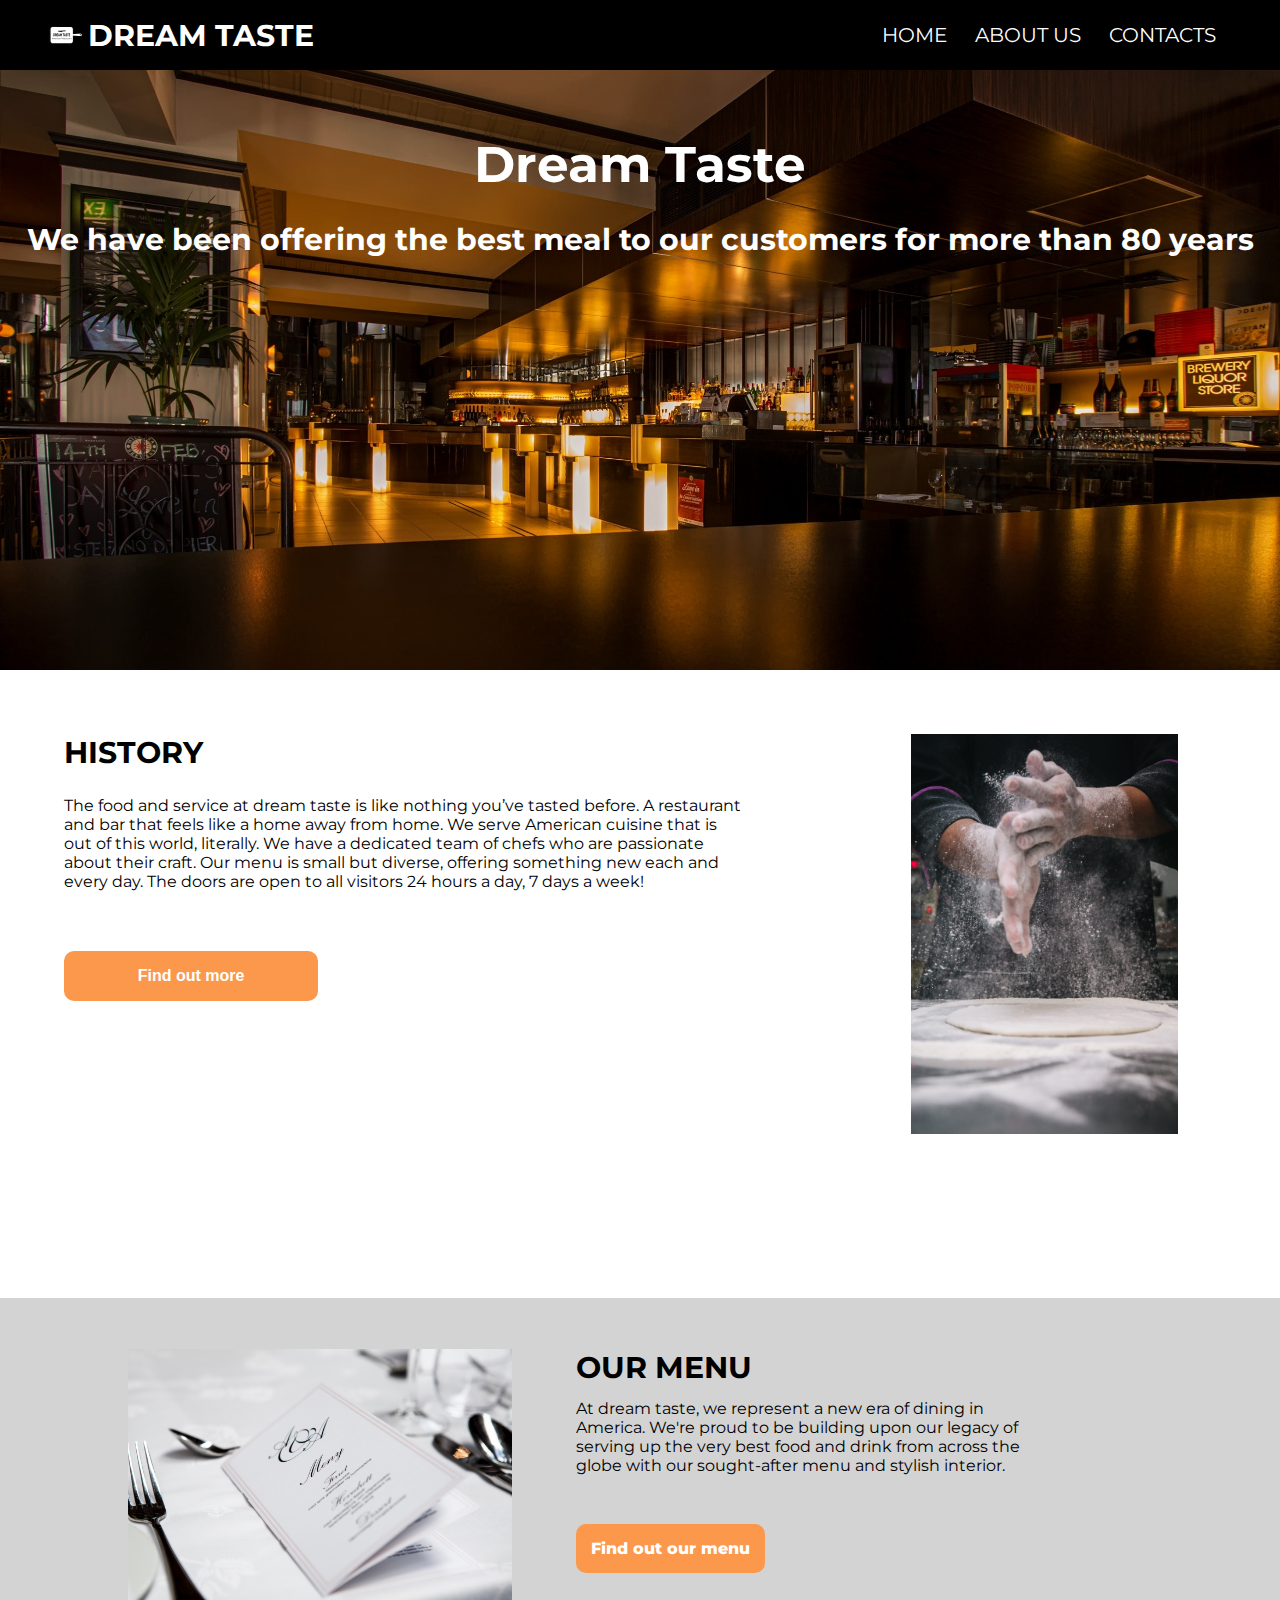
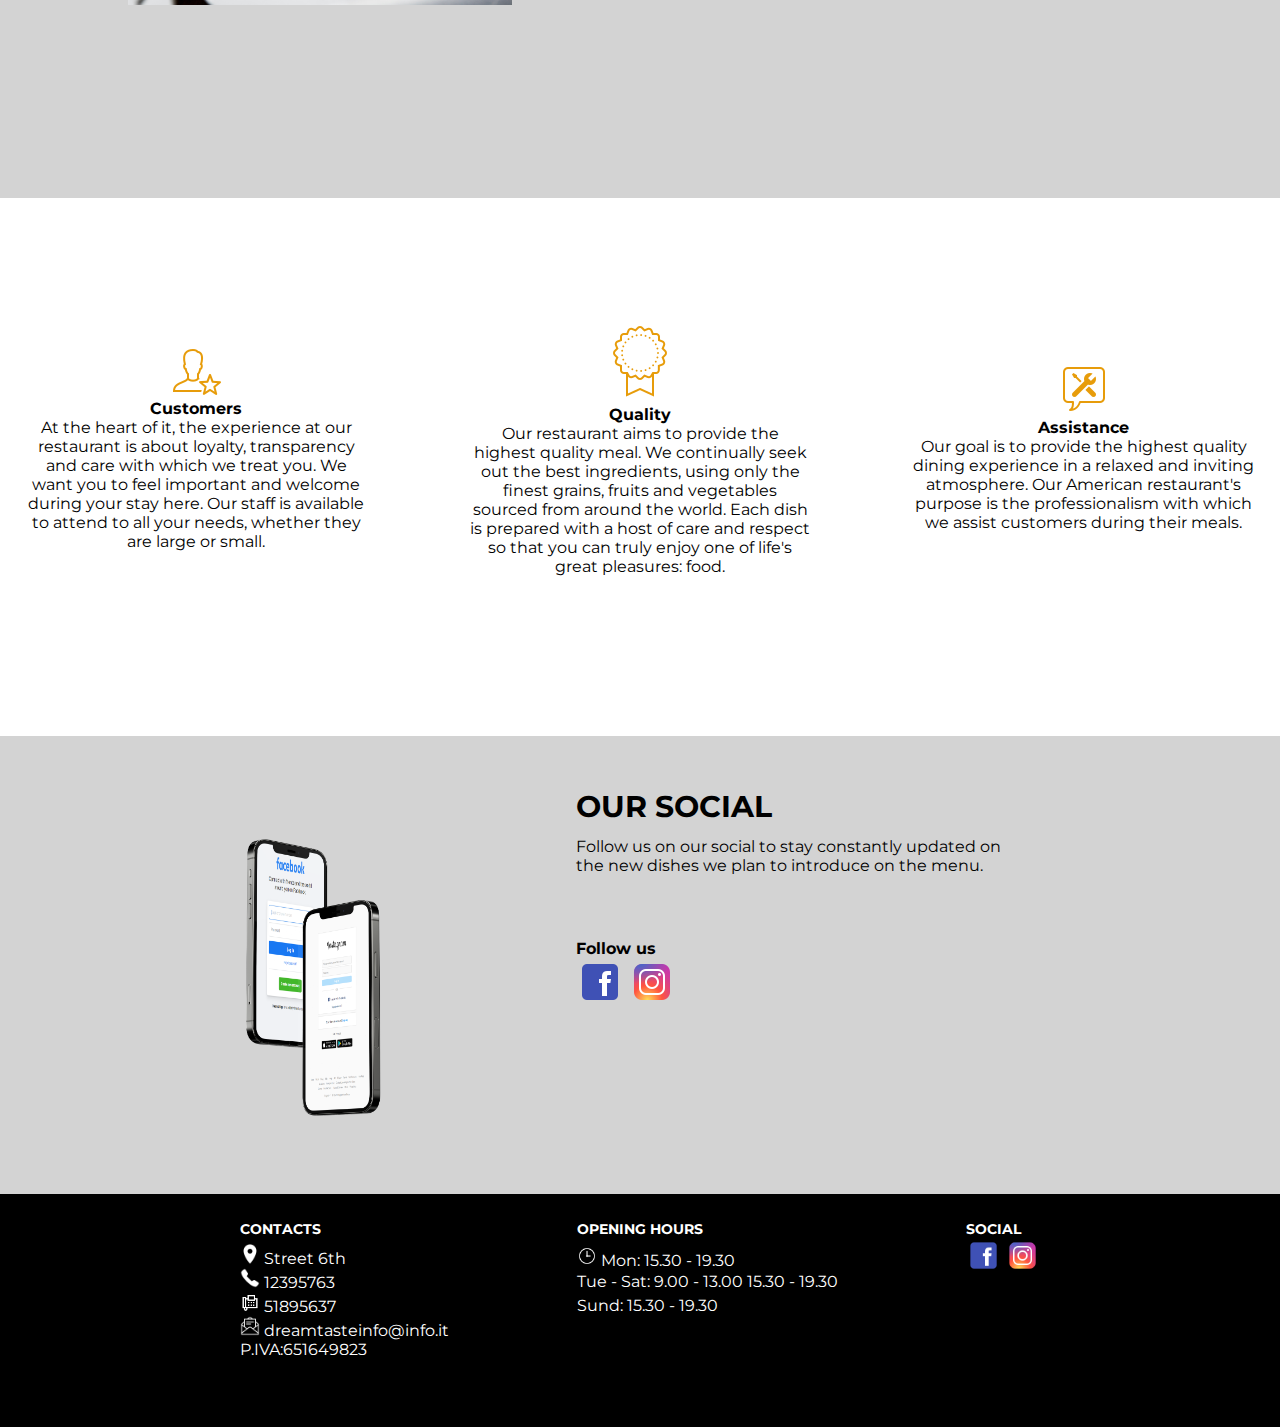
==== commit 21885844: "wip" ====
--- a/index.html
+++ b/index.html
@@ -65,7 +65,7 @@
             <img src="./images/home1.jpg" alt="catalogo" id="home1" class="imghistory">
         </div>
 
-        <div id="second" class="second">
+        <div class="second">
             <img src="./images/menu.jpg" alt="imgsocial" id="imgsocial" class="imgmenu">
             <div id="seconddiv" class="seconddiv">
                 <h2>Our menu</h2>
@@ -111,7 +111,7 @@
         </div>
 
         <div id="second" class="second">
-            <img src="./images/Mockup.png" alt="imgsocial" id="imgsocial" class="imgsocial">
+            <img src="./images/Mockupdreamtaste.png" alt="imgsocial" id="imgsocial" class="imgsocial">
             <div id="seconddiv" class="seconddiv">
                 <h2>Our social</h2>
                 <p id="secondtext" class="secondtext">Follow us on our social to stay constantly updated on the new
--- a/css/index.css
+++ b/css/index.css
@@ -356,8 +356,8 @@
     margin-top: 5%;
   }
   .imghistory {
-    height: 200px;
-    width: 80%;
+    height: 300px;
+    width: 50%;
     margin: 0;
   }
 
@@ -379,7 +379,7 @@
     align-items: center;
     justify-content: center;
     flex-direction: column;
-    height: 450px;
+    height: 550px;
     gap: 10%;
   }
   .secondtext {
@@ -413,6 +413,7 @@
     justify-content: center;
     flex-direction: column;
     gap: 5%;
+    height: 900px;
     margin-top: 8%;
     margin-bottom: 10%;
   }
@@ -428,4 +429,7 @@
   .footer {
     grid-row: 4/6;
   }
-}
+  .social-container {
+    margin-top: 10%;
+  }
+}
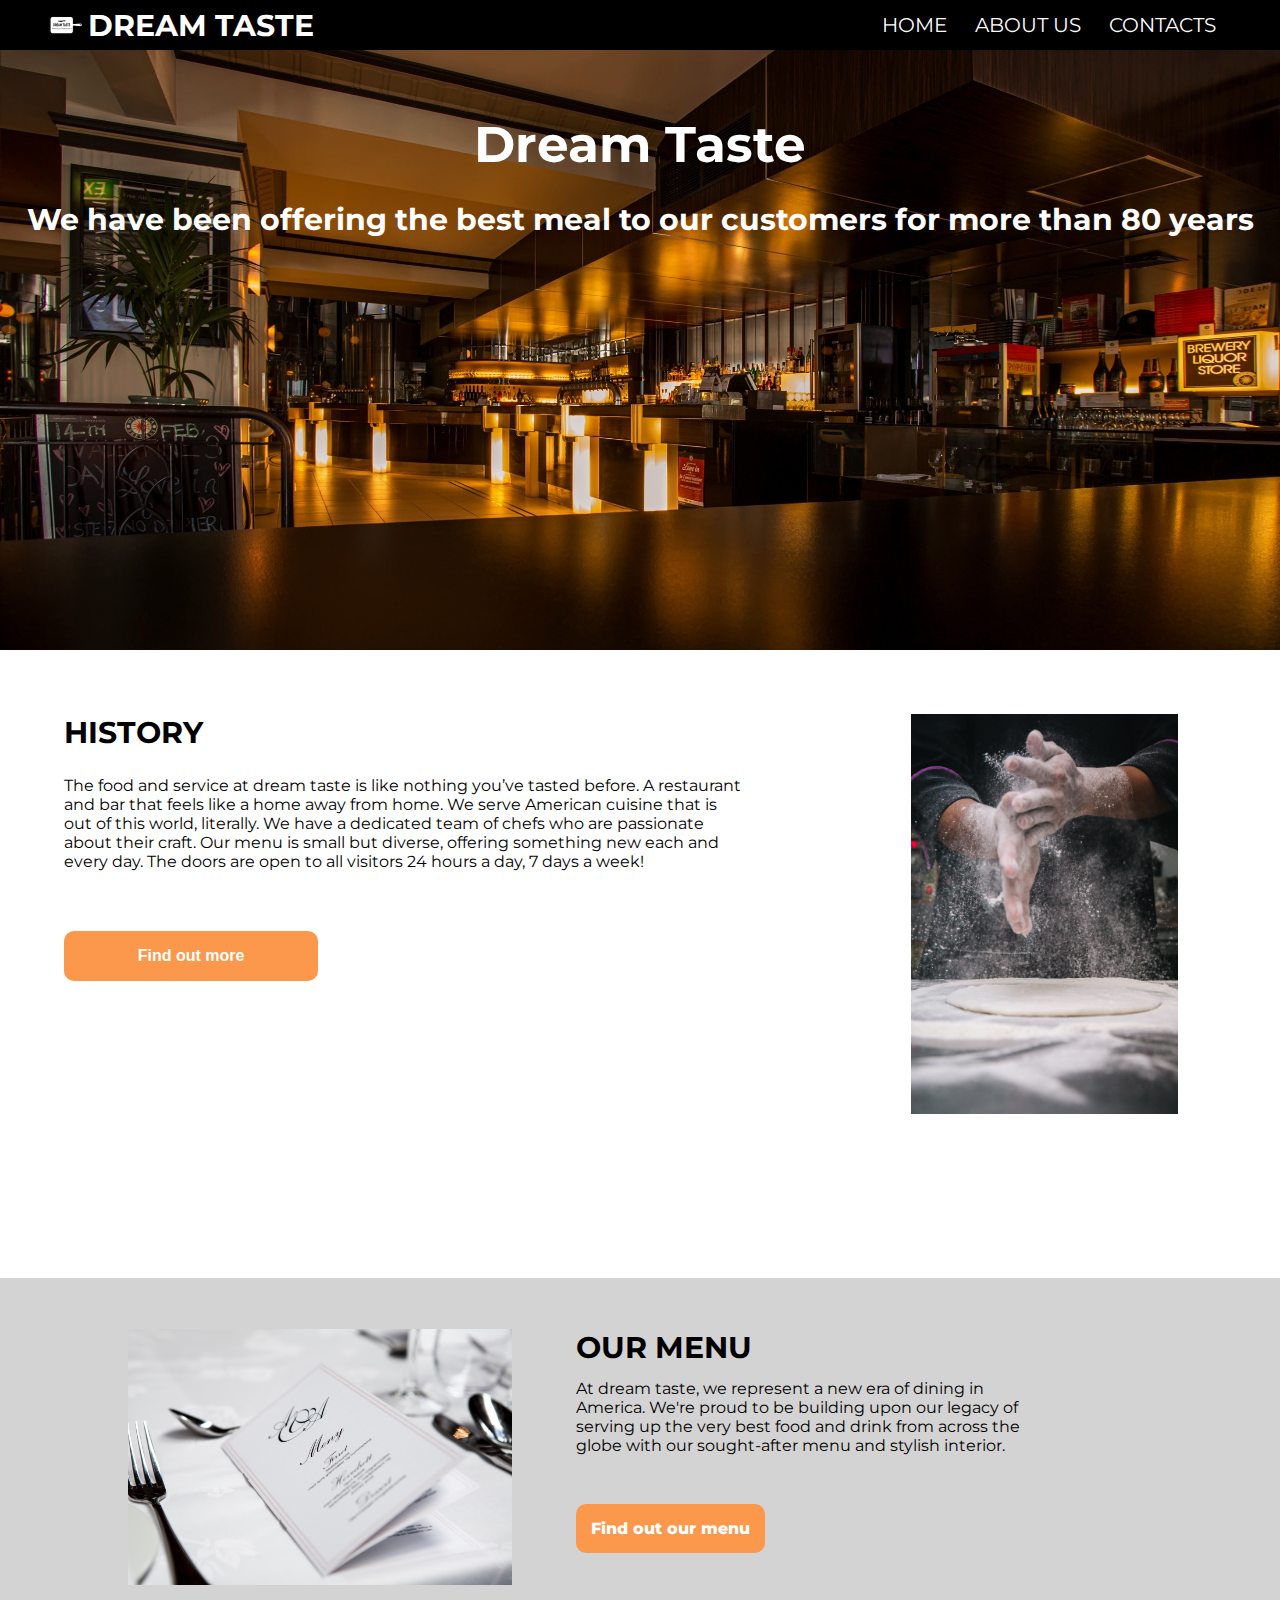
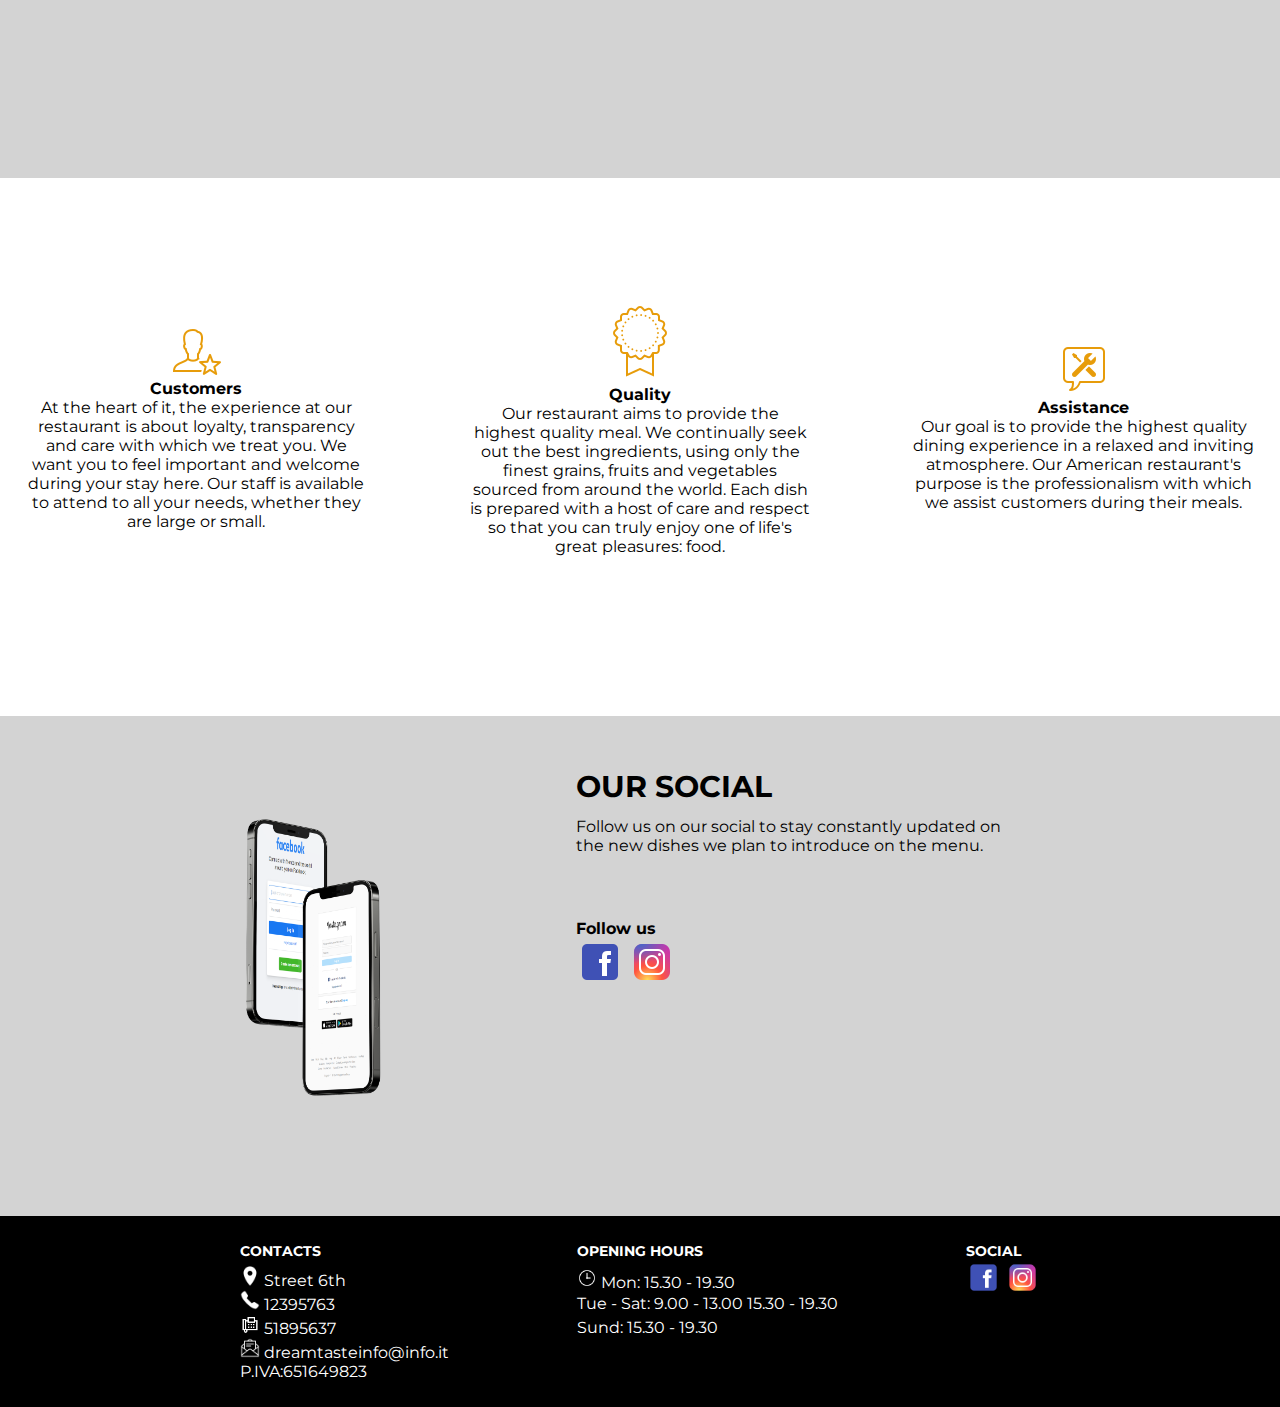
==== commit dfe085cf: "wip" ====
--- a/index.html
+++ b/index.html
@@ -1,9 +1,10 @@
-<!DOCTYPE HTML>
-<html lang="it">
+<!DOCTYPE html>
+<html lang="en">
 
 <head>
-    <meta charset="utf-8">
-    <meta name="author" content="">
+    <meta charset="UTF-8">
+    <meta http-equiv="X-UA-Compatible" content="IE=edge">
+    <meta name="viewport" content="width=device-width, initial-scale=1.0">
     <link rel="icon" type="image/png" sizes="32x32" href="./images/logo.png">
     <title>Dream Taste</title>
     <!-- CSS -->
@@ -17,13 +18,13 @@
 
 </head>
 
-<body onLoad="start()" id="bdy">
-    <div id="menuhamb" class="animate__animated animate__fadeInLeft menuhamb">
-        <img src="./images/icon-close.svg" alt="close" id="menuclose" class="menuclose" onclick="closemenu()">
+<body id="bdy">
+    <div id="navhamb" class="animate__animated animate__fadeInLeft menuhamb">
+        <img src="./images/icon-close.svg" alt="close" id="navclose" class="navclose" onclick="closemenu()">
         <nav id="navbarmin" class="navbarmin">
             <ul>
                 <li><a href="./index.html">Home</a></li>
-                <li><a href="./pages/chisiamo.html">About Us</a></li>
+                <li><a href="./pages/aboutus.html">About Us</a></li>
                 <li><a href="./pages/contacts.html">Contacts</a></li>
             </ul>
         </nav>
@@ -35,38 +36,38 @@
         </a>
         <ul>
             <li><a href="./index.html">Home</a></li>
-            <li><a href="./pages/chisiamo.html">About Us</a></li>
+            <li><a href="./pages/aboutus.html">About Us</a></li>
             <li><a href="./pages/contacts.html">Contacts</a></li>
         </ul>
-        <img src="./images/icon-menu1.svg" alt="menu" id="hamb" class="hamb" onclick="openmenu()">
+        <img src="./images/icon-menu1.svg" alt="navbar" id="hamb" class="hamb" onclick="openmenu()">
     </nav>
     <div class="container">
         <div id="back" class="back">
             <h1 class="titlehome">Dream Taste</h1>
-            <!-- <img src="./images/title1.png" alt="titlehome" id="titlehome" class="titlehome"> -->
             <h2>We have been offering the best meal to our customers for more than 80 years</h2>
         </div>
 
         <div id="first" class="first">
-            <div id="cat" class="cat">
+            <div id="first-text" class="first-text">
                 <h2>History</h2>
-                <p id="cattext" class="cattext">The food and service at dream taste is like nothing you’ve tasted
+                <p id="first-text-p" class="first-text-p">The food and service at dream taste is like nothing you’ve
+                    tasted
                     before. A restaurant and bar that feels like a home away from home. We serve American cuisine that
                     is out of this world, literally. We have a dedicated team of chefs who are passionate about their
                     craft. Our menu is small but diverse, offering something new each and every day. The doors are open
                     to all visitors 24 hours a day, 7 days a week!
                 </p>
-                <form action="./pages/chisiamo.html" id="formbtn" class="formbtn">
-                    <button type="submit" id="btncat" class="btncat">Find out more
+                <form action="./pages/aboutus.html" id="formbtn" class="formbtn">
+                    <button type="submit" id="btnhistory" class="btnhistory">Find out more
                     </button>
                 </form>
 
             </div>
-            <img src="./images/home1.jpg" alt="catalogo" id="home1" class="imghistory">
+            <img src="./images/home1.jpg" alt="imghistory" id="home1" class="imghistory">
         </div>
 
         <div class="second">
-            <img src="./images/menu.jpg" alt="imgsocial" id="imgsocial" class="imgmenu">
+            <img src="./images/menu.jpg" alt="imgsocial" id="imgsocial" class="imgmenu imgsocial">
             <div id="seconddiv" class="seconddiv">
                 <h2>Our menu</h2>
                 <p id="secondtext" class="secondtext">At dream taste, we represent a new era of dining in America. We're
@@ -128,65 +129,37 @@
             </div>
 
         </div>
-
-        <!-- <div id="fourth" class="fourth">
-            <div id="fourthtext" class="fourthtext">
-                <h4>I NOSTRI SERVIZI</h4>
-                <P>Offriamo numerosi servizi per aiutare i nostri clienti e collaboriamo con numerosi partners.</P>
-                <ul>
-                    <li>Consulenza sui prodotti</li>
-                    <li>Consegna ed installazione elettrodomestici</li>
-                    <li>Liste di Nozze</li>
-                    <li>Assistenza informatica</li>
-                    <li>Impianti antenna (satellitare e digitale terrestre)</li>
-                    <li>Sky Center</li>
-                    <li>Centro TIM</li>
-                    <li>Gruppo di acquisto EXPERT</li>
-                </ul>
-            </div>
-
-            <div id="partners" class="partners">
-                <h4>I NOSTRI PARTNERS</h4>
-                <div id="part" class="part">
-                    <img src="./images/icon-previous.svg" alt="prev" class="iconpart" onclick="prev();">
-                    <img src="./images/tim.jpg" alt="tim" id="imgpart" class="imgpart">
-                    <img src="./images/icon-next.svg" alt="next" class="iconpart" onclick="next();">
-                </div>
-
-            </div>
-
-        </div> -->
     </div>
 
 
     <!--Footer-->
     <div id="footer" class="footer">
-        <div id="contatti" class="contatti">
+        <div id="contacts" class="contacts">
             <h4>CONTACTS</h4>
-            <p><img src="./images/posizione.png" alt="posizione" class="iconcontact"> Street 6th
+            <p><img src="./images/position.png" alt="posizione" class="iconcontact"> Street 6th
             </p>
-            <p><img src="./images/telefono.png" alt="telefono" class="iconcontact"> 12395763</p>
+            <p><img src="./images/telephone.png" alt="telefono" class="iconcontact"> 12395763</p>
             <p><img src="./images/fax.png" alt="fax" class="iconcontact"> 51895637</p>
             <p><img src="./images/email.png" alt="email" class="iconcontact"> dreamtasteinfo@info.it</p>
             <p id="piva" class="piva">P.IVA:651649823</p>
 
         </div>
 
-        <div id="orari" class="orari">
+        <div id="hours" class="hours">
             <h4>OPENING HOURS
             </h4>
-            <p><img src="./images/orari.png" alt="orologio" class="iconcontact"> Mon: 15.30 - 19.30 <br>
-            <p id="textorari" class="textorari">Tue - Sat: 9.00 - 13.00 15.30 - 19.30 <br> Sund: 15.30
+            <p><img src="./images/hours.png" alt="clock" class="iconcontact"> Mon: 15.30 - 19.30 <br>
+            <p id="texthours" class="texthours">Tue - Sat: 9.00 - 13.00 15.30 - 19.30 <br> Sund: 15.30
                 - 19.30 </p>
             </p>
         </div>
 
         <div id="social" class="social">
             <h4>SOCIAL</h4>
-            <a href="https://www.facebook.com/TuttoMattolini" target="_blank"><img src="./images/fb.png" alt="facebook"
+            <a href="https://www.facebook.com/" target="_blank"><img src="./images/fb.png" alt="facebook"
                     class="socialicon"></a>
-            <a href="https://www.instagram.com/tuttomattolini/" target="_blank"><img src="./images/inst.png"
-                    alt="instagram" class="socialicon"></a>
+            <a href="https://www.instagram.com/" target="_blank"><img src="./images/inst.png" alt="instagram"
+                    class="socialicon"></a>
         </div>
     </div>
 </body>
--- a/css/base.css
+++ b/css/base.css
@@ -5,8 +5,10 @@
 }
 body {
   font-family: "Montserrat", sans-serif;
-  display: grid;
-  grid-template-rows: 70px 80% 10%;
+  /* display: grid;
+  grid-template-rows: 70px 80% 10%; */
+  display: flex;
+  flex-direction: column;
 }
 .navbar {
   width: 100%;
@@ -85,11 +87,11 @@
   width: 20px;
 }
 
-.textorari {
+.texthours {
   line-height: 1.5;
 }
 
-.contatti {
+.contacts {
   margin-top: 2%;
   margin-bottom: 2%;
   display: flex;
@@ -102,7 +104,7 @@
   margin-bottom: 0;
 }
 
-.orari {
+.hours {
   margin-top: 2%;
 }
 
@@ -153,7 +155,7 @@
     height: 50%;
     margin-top: 25%;
   }
-  .menuclose {
+  .navclose {
     margin-top: 2%;
     margin-left: 2%;
     width: 7%;
@@ -200,14 +202,14 @@
     margin-left: 3%;
   }
 
-  .contatti {
+  .contacts {
     margin-left: 3%;
     display: flex;
     align-items: flex-start;
     flex-direction: column;
   }
 
-  .orari {
+  .hours {
     display: flex;
     align-items: flex-start;
     justify-content: center;
--- a/css/index.css
+++ b/css/index.css
@@ -5,7 +5,7 @@
 .back {
   width: 100%;
   height: 600px;
-  background-image: url("../images/sfondo1.jpg");
+  background-image: url("../images/imgbackground1.jpg");
   background-repeat: round;
   background-size: cover;
   transition: all 0.8s;
@@ -43,21 +43,21 @@
   height: 500px;
 }
 
-.cat {
+.first-text {
   margin-left: 5%;
 }
 
-.cattext {
+.first-text-p {
   width: 80%;
 }
 
-.cat h2 {
+.first-text h2 {
   margin-bottom: 3%;
   font-size: 30px;
   text-transform: uppercase;
 }
 
-.btncat {
+.btnhistory {
   width: 30%;
   height: 50px;
   border-radius: 10px;
@@ -255,18 +255,18 @@
     width: 40%;
     margin-left: 30%;
   } */
-  .first {
+  /* .first {
     height: 450px;
-  }
+  } */
   .imghistory {
     height: 300px;
   }
 
-  .cattext {
+  .first-text-p {
     font-size: 15px;
   }
 
-  .btncat {
+  .btnhistory {
     font-weight: 700;
   }
   .second {
@@ -294,59 +294,6 @@
 }
 
 @media (max-width: 769px) {
-  .op {
-    overflow-y: hidden;
-  }
-  .menuhamb {
-    background-color: black;
-    position: absolute;
-    width: 100%;
-    height: 100%;
-    display: none;
-    transition: 0.5s all;
-  }
-  .navbarmin {
-    display: flex;
-    align-items: center;
-    justify-content: center;
-    text-align: center;
-    height: 50%;
-    margin-top: 25%;
-  }
-  .menuclose {
-    margin-top: 2%;
-    margin-left: 2%;
-    width: 7%;
-    cursor: pointer;
-  }
-  .navbarmin li {
-    list-style: none;
-    margin-bottom: 15%;
-  }
-  .navbarmin a {
-    text-decoration: none;
-    color: white;
-    text-transform: uppercase;
-    font-size: 20px;
-  }
-
-  .navbar ul {
-    display: flex;
-    width: 100%;
-    height: 100%;
-    margin-right: 5%;
-    align-items: center;
-    justify-content: flex-end;
-    gap: 3%;
-    display: none;
-  }
-  .hamb {
-    width: 4%;
-    margin-right: 3%;
-    cursor: pointer;
-    display: block;
-  }
-
   .first {
     width: 100%;
     height: 650px;
@@ -361,16 +308,16 @@
     margin: 0;
   }
 
-  .cattext {
+  .first-text-p {
     margin-left: 10%;
   }
-  .cat h2 {
+  .first-text h2 {
     text-align: center;
   }
   .formbtn {
     text-align: center;
   }
-  .btncat {
+  .btnhistory {
     font-weight: 700;
     margin-bottom: 3%;
   }
@@ -380,7 +327,7 @@
     justify-content: center;
     flex-direction: column;
     height: 550px;
-    gap: 10%;
+    gap: 50px;
   }
   .secondtext {
     width: 80%;
@@ -392,9 +339,12 @@
   .socialdiv {
     top: 176px;
   }
-  #imgsocial {
+  .imgsocial {
     order: 2;
     margin: 0;
+  }
+  .second {
+    height: auto;
   }
   .second h2 {
     margin-top: 2%;
@@ -407,13 +357,15 @@
     flex-direction: column;
     text-align: center;
     order: 1;
+    width: 100%;
+    gap: 40px;
   }
   .third {
     align-items: center;
     justify-content: center;
     flex-direction: column;
     gap: 5%;
-    height: 900px;
+    height: auto;
     margin-top: 8%;
     margin-bottom: 10%;
   }
@@ -432,4 +384,7 @@
   .social-container {
     margin-top: 10%;
   }
-}
+  .imgmenu {
+    margin-bottom: 5%;
+  }
+}
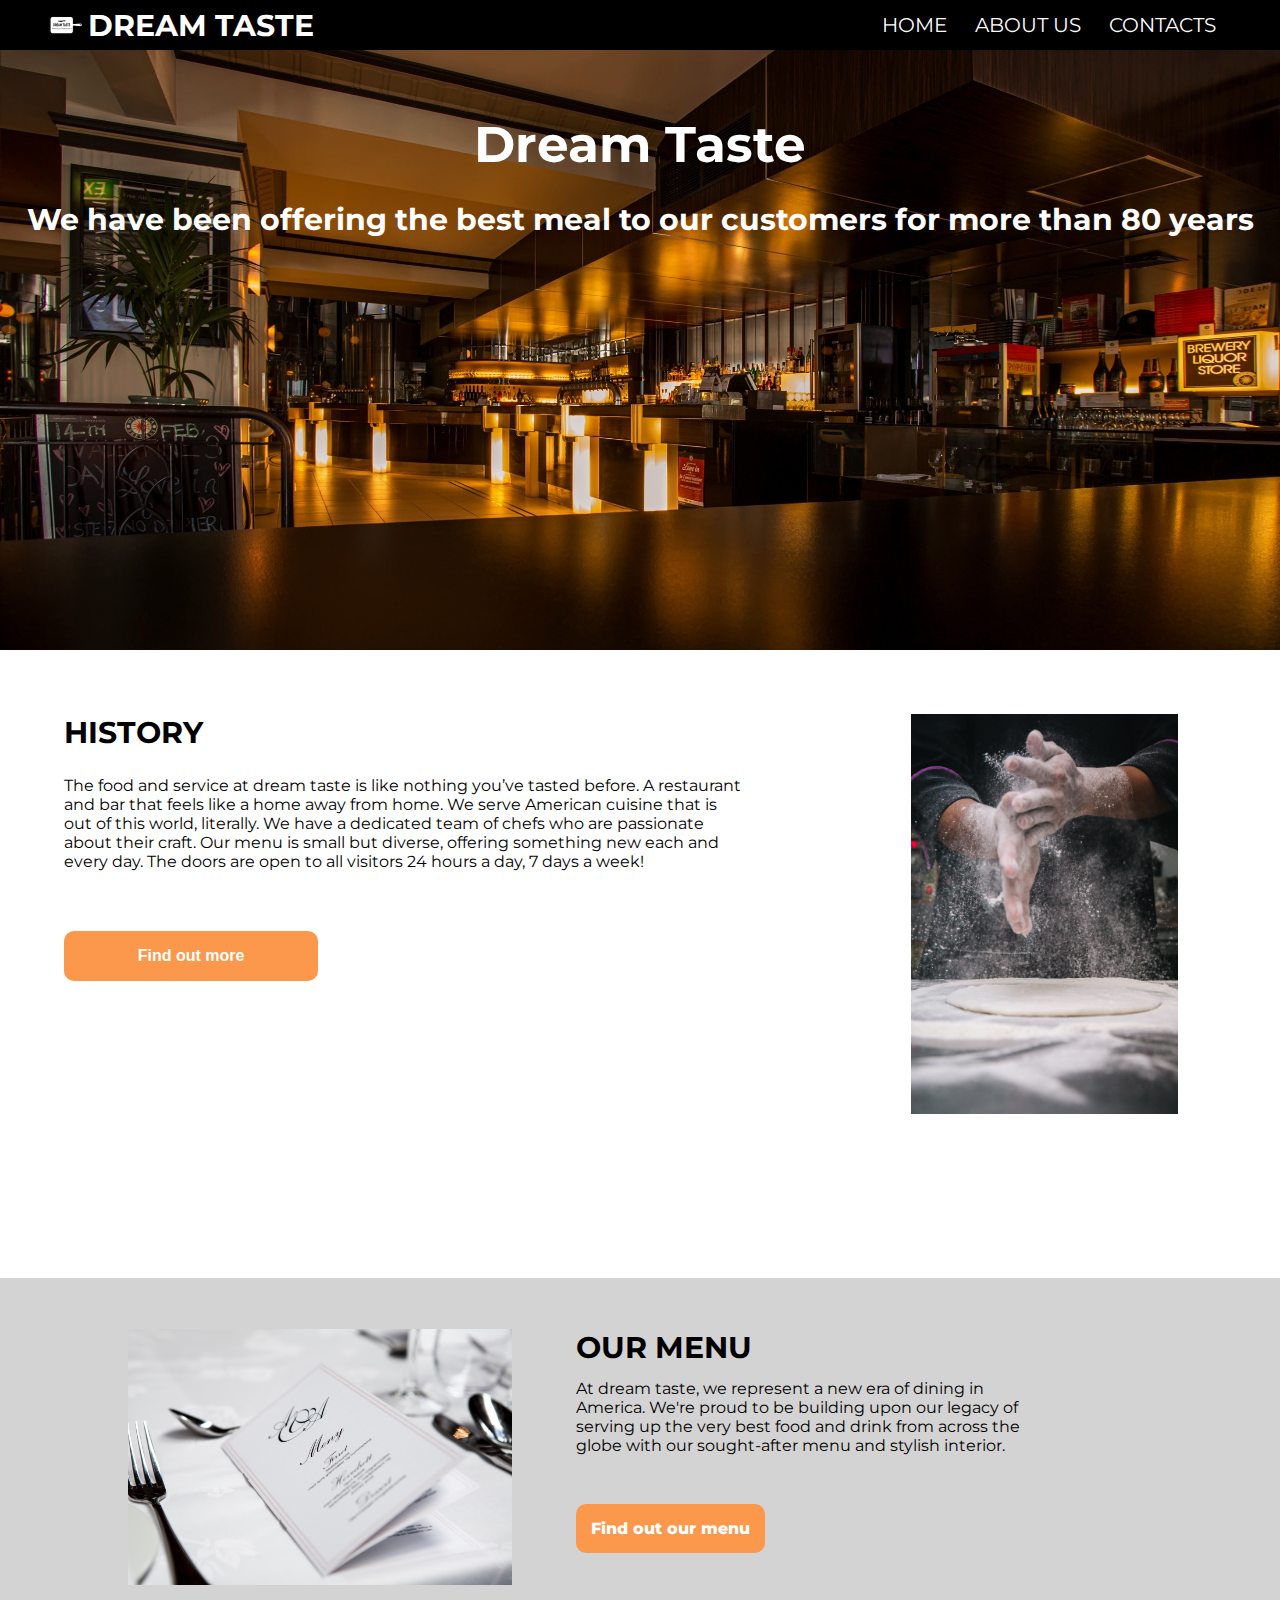
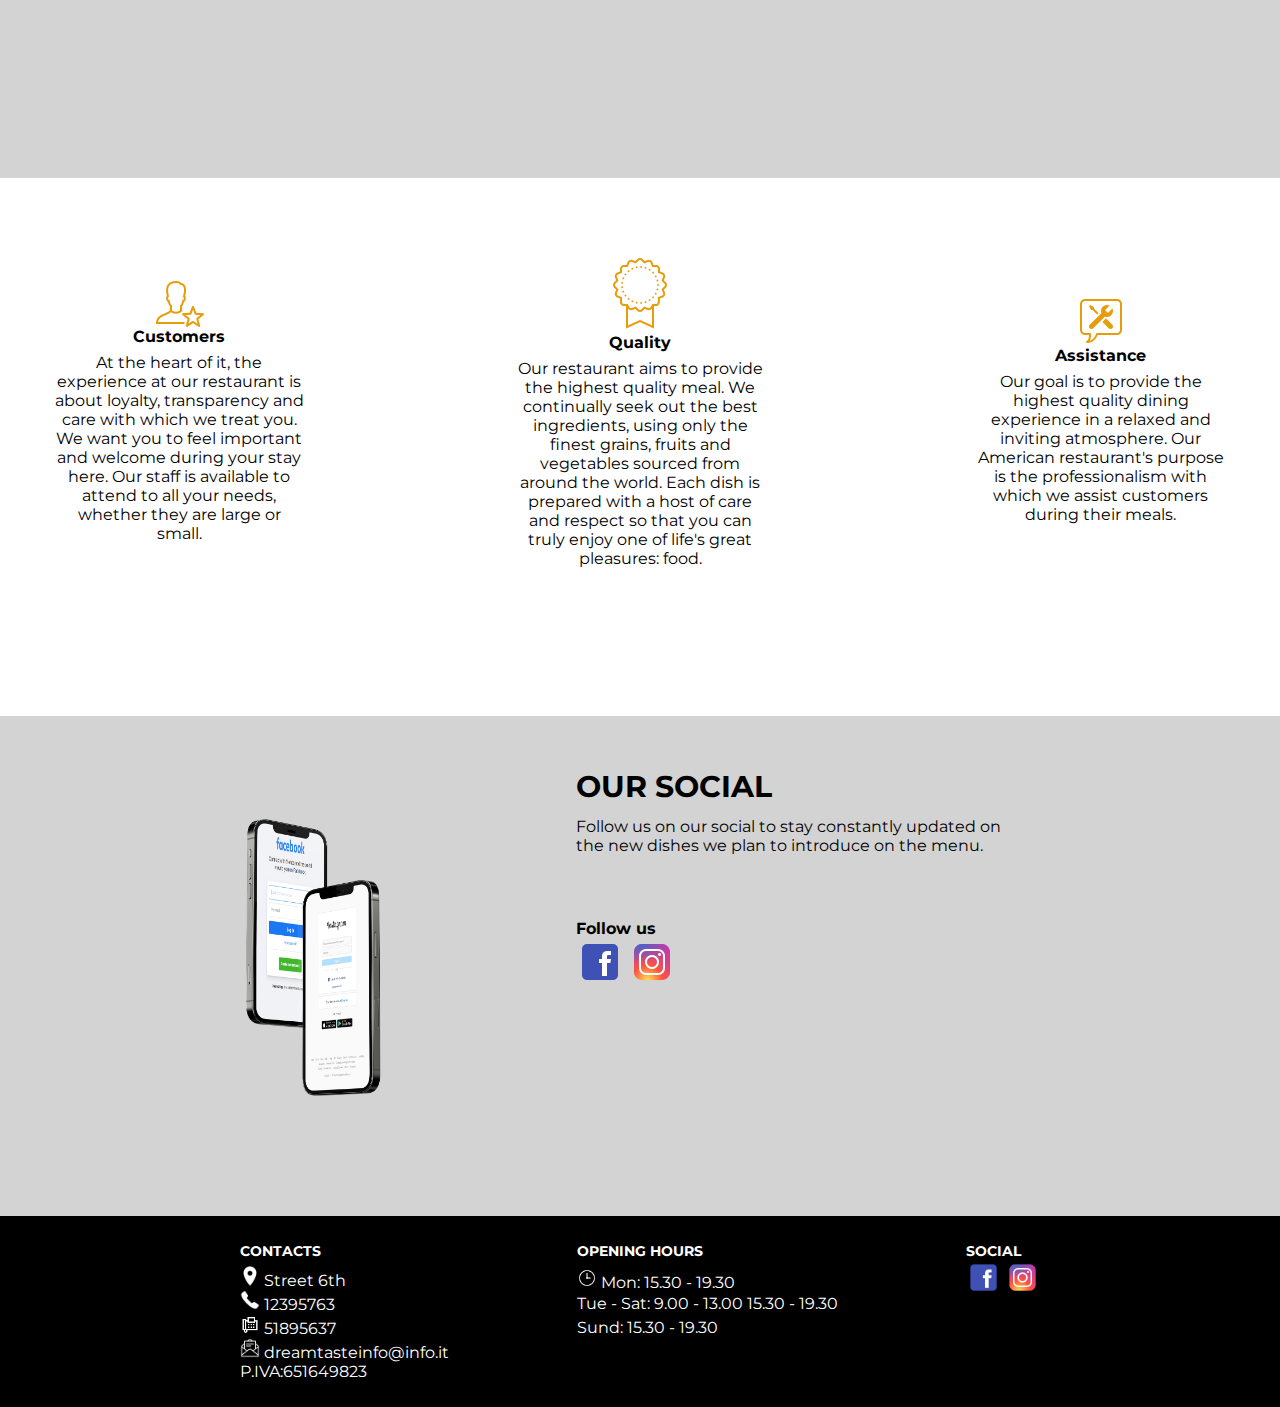
==== commit 8f5ec3c5: "wip" ====
--- a/index.html
+++ b/index.html
@@ -86,26 +86,29 @@
 
 
         <div id="third" class="third">
-            <div id="costumers" class="costumers">
+            <div id="costumers" class="costumers attributes">
                 <img src="./images/costumers1.png" alt="costumers" class="imgicon">
                 <h4>Customers</h4>
-                <p id="textcostumers">At the heart of it, the experience at our restaurant is about loyalty,
+                <p id="textcostumers" class="secondtext">At the heart of it, the experience at our restaurant is about
+                    loyalty,
                     transparency and care with which we treat you. We want you to feel important and welcome during your
                     stay here. Our staff is available to attend to all your needs, whether they are large or small.</p>
             </div>
-            <div id="prof" class="prof">
+            <div id="prof" class="prof attributes">
                 <img src="./images/prof1.png" alt="professionalism" class="imgicon">
                 <h4>Quality</h4>
-                <p id="textprof">Our restaurant aims to provide the highest quality meal. We continually seek out the
+                <p id="textprof" class="secondtext">Our restaurant aims to provide the highest quality meal. We
+                    continually seek out the
                     best ingredients, using only the finest grains, fruits and vegetables sourced from around the world.
                     Each dish is prepared with a host of care and respect so that you can truly enjoy one of life's
                     great pleasures: food.
                 </p>
             </div>
-            <div id="assistence" class="assistence">
-                <img src="./images/assistence1.png" alt="assistence" class="imgicon">
+            <div id="assistance" class="assistance attributes">
+                <img src="./images/assistance1.png" alt="assistance" class="imgicon">
                 <h4>Assistance</h4>
-                <p id="textassistence">Our goal is to provide the highest quality dining experience in a relaxed and
+                <p id="textassistance" class="secondtext">Our goal is to provide the highest quality dining experience
+                    in a relaxed and
                     inviting atmosphere. Our American restaurant's purpose is the professionalism with which we assist
                     customers during their meals.</p>
             </div>
--- a/css/base.css
+++ b/css/base.css
@@ -1,4 +1,12 @@
 @import url("https://fonts.googleapis.com/css2?family=Kumbh+Sans:wght@200;700;900&family=Montserrat&family=Red+Hat+Display:wght@400;500&family=Rubik:wght@300&display=swap");
+:root {
+  --size-small: 12px;
+  --size-default: 15px;
+  --size-big: 20px;
+  --size-bigXL: 30px;
+  --size-bigXXL: 40px;
+  --size-bigXXXL: 50px;
+}
 * {
   margin: 0;
   padding: 0;
--- a/css/index.css
+++ b/css/index.css
@@ -15,7 +15,7 @@
 }
 
 .back h2 {
-  font-size: 30px;
+  font-size: var(--size-bigXL);
   color: white;
   text-align: center;
   margin-top: 2%;
@@ -23,7 +23,8 @@
 
 .titlehome {
   margin-top: 5%;
-  font-size: 50px;
+  /* font-size: 50px; */
+  font-size: var(--size-bigXXXL);
   color: white;
 }
 
@@ -134,23 +135,16 @@
   gap: 8%;
 }
 
-.costumers {
-  margin-left: 2%;
-}
-.assistence {
-  margin-right: 2%;
-}
-
 .costumers,
 .prof,
-.assistence {
+.assistance {
   text-align: center;
   width: 33%;
 }
 
 .textcostumers,
 .textprof,
-.textassistence {
+.textassistance {
   width: 50%;
   text-align: center;
   margin-left: 25%;
@@ -207,6 +201,11 @@
 .fourth ul {
   margin-top: 3%;
   margin-left: 15%;
+}
+.attributes {
+  display: flex;
+  align-items: center;
+  flex-direction: column;
 }
 
 .part {
@@ -246,9 +245,12 @@
   .title {
     width: 50%;
   }
+  .back {
+    height: 450px;
+  }
 
   .back h2 {
-    font-size: 20px;
+    font-size: var(--size-default);
     margin-top: 4%;
   }
   /* .titlehome {
@@ -303,7 +305,7 @@
     margin-top: 5%;
   }
   .imghistory {
-    height: 300px;
+    height: 200px;
     width: 50%;
     margin: 0;
   }
@@ -370,9 +372,10 @@
     margin-bottom: 10%;
   }
   .costumers,
-  .assistence,
+  .assistance,
   .prof {
     margin-bottom: 5%;
+    width: 70%;
   }
 
   .fourth ul {
@@ -381,10 +384,17 @@
   .footer {
     grid-row: 4/6;
   }
-  .social-container {
+  /* .social-container {
     margin-top: 10%;
-  }
+  } */
   .imgmenu {
     margin-bottom: 5%;
   }
-}
+  .titlehome {
+    font-size: var(--size-bigXL);
+  }
+  .first-text-p,
+  .secondtext {
+    font-size: var(--size-small);
+  }
+}
